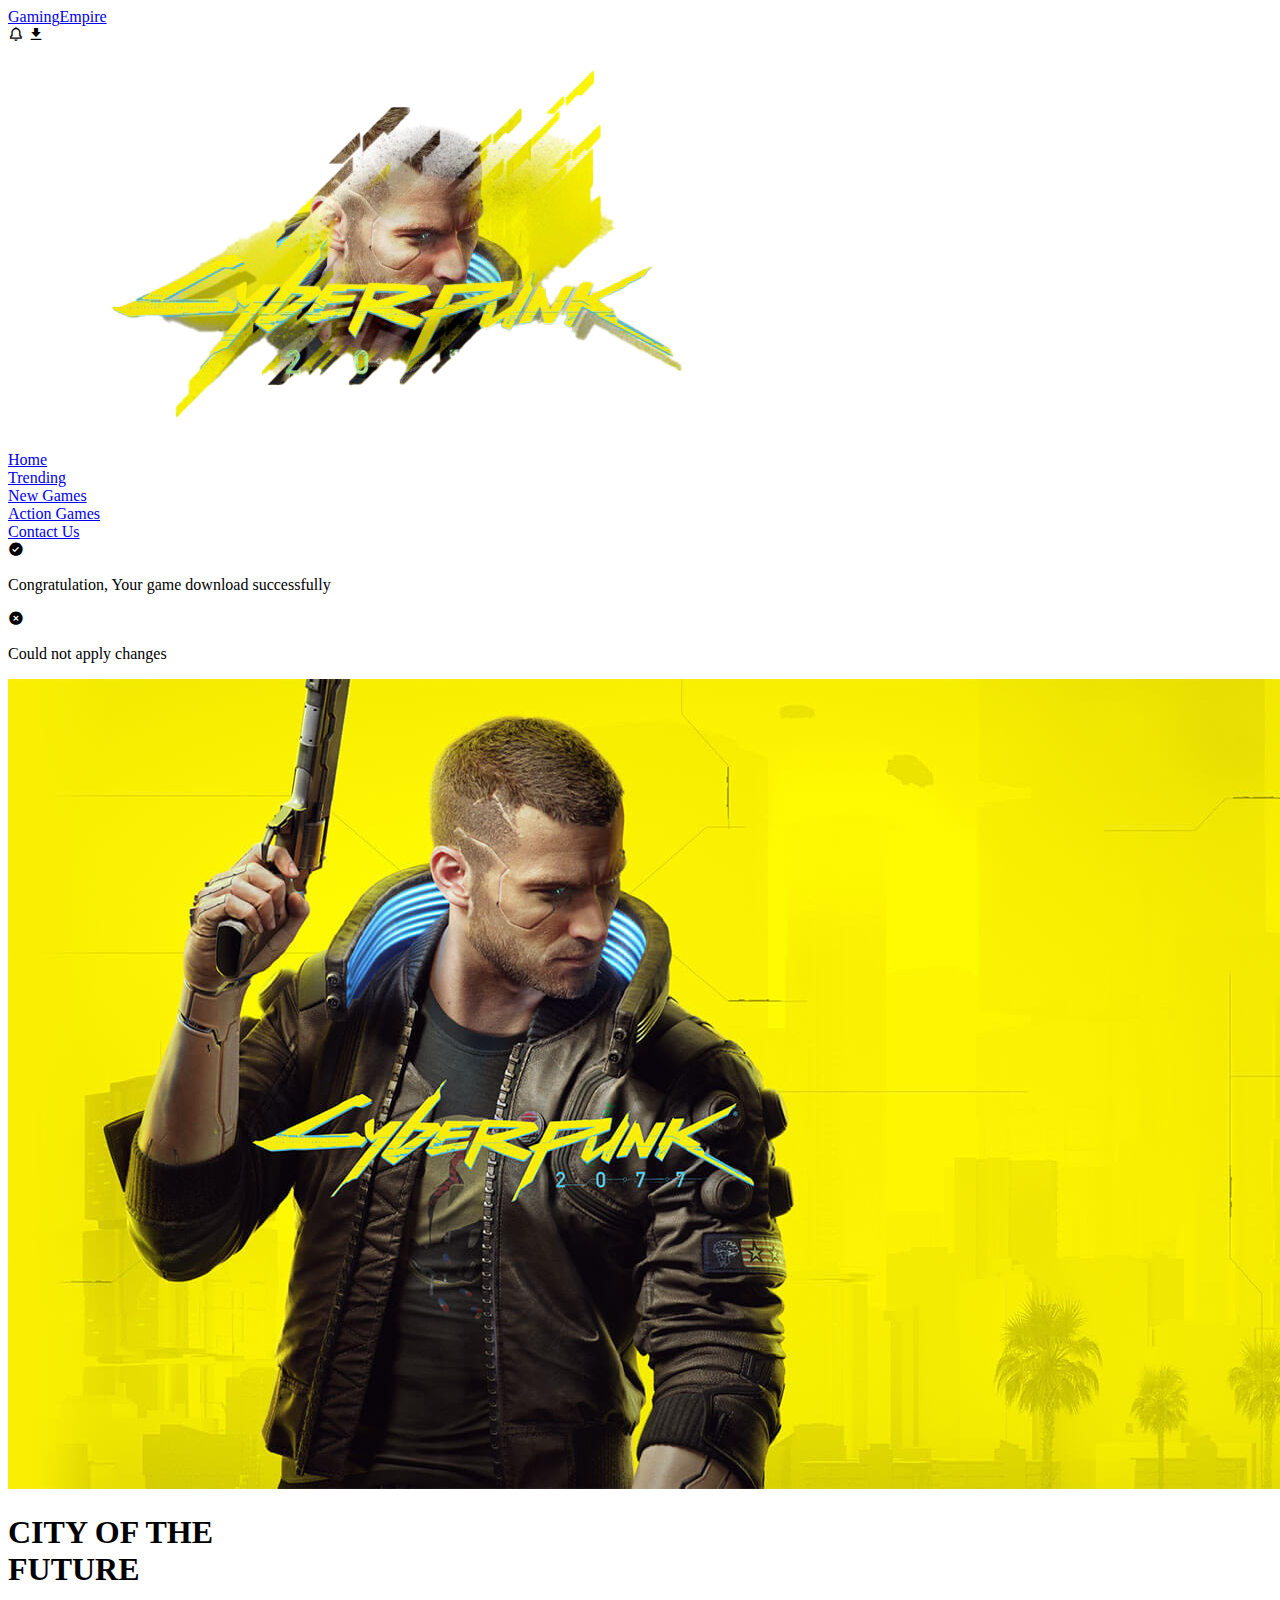
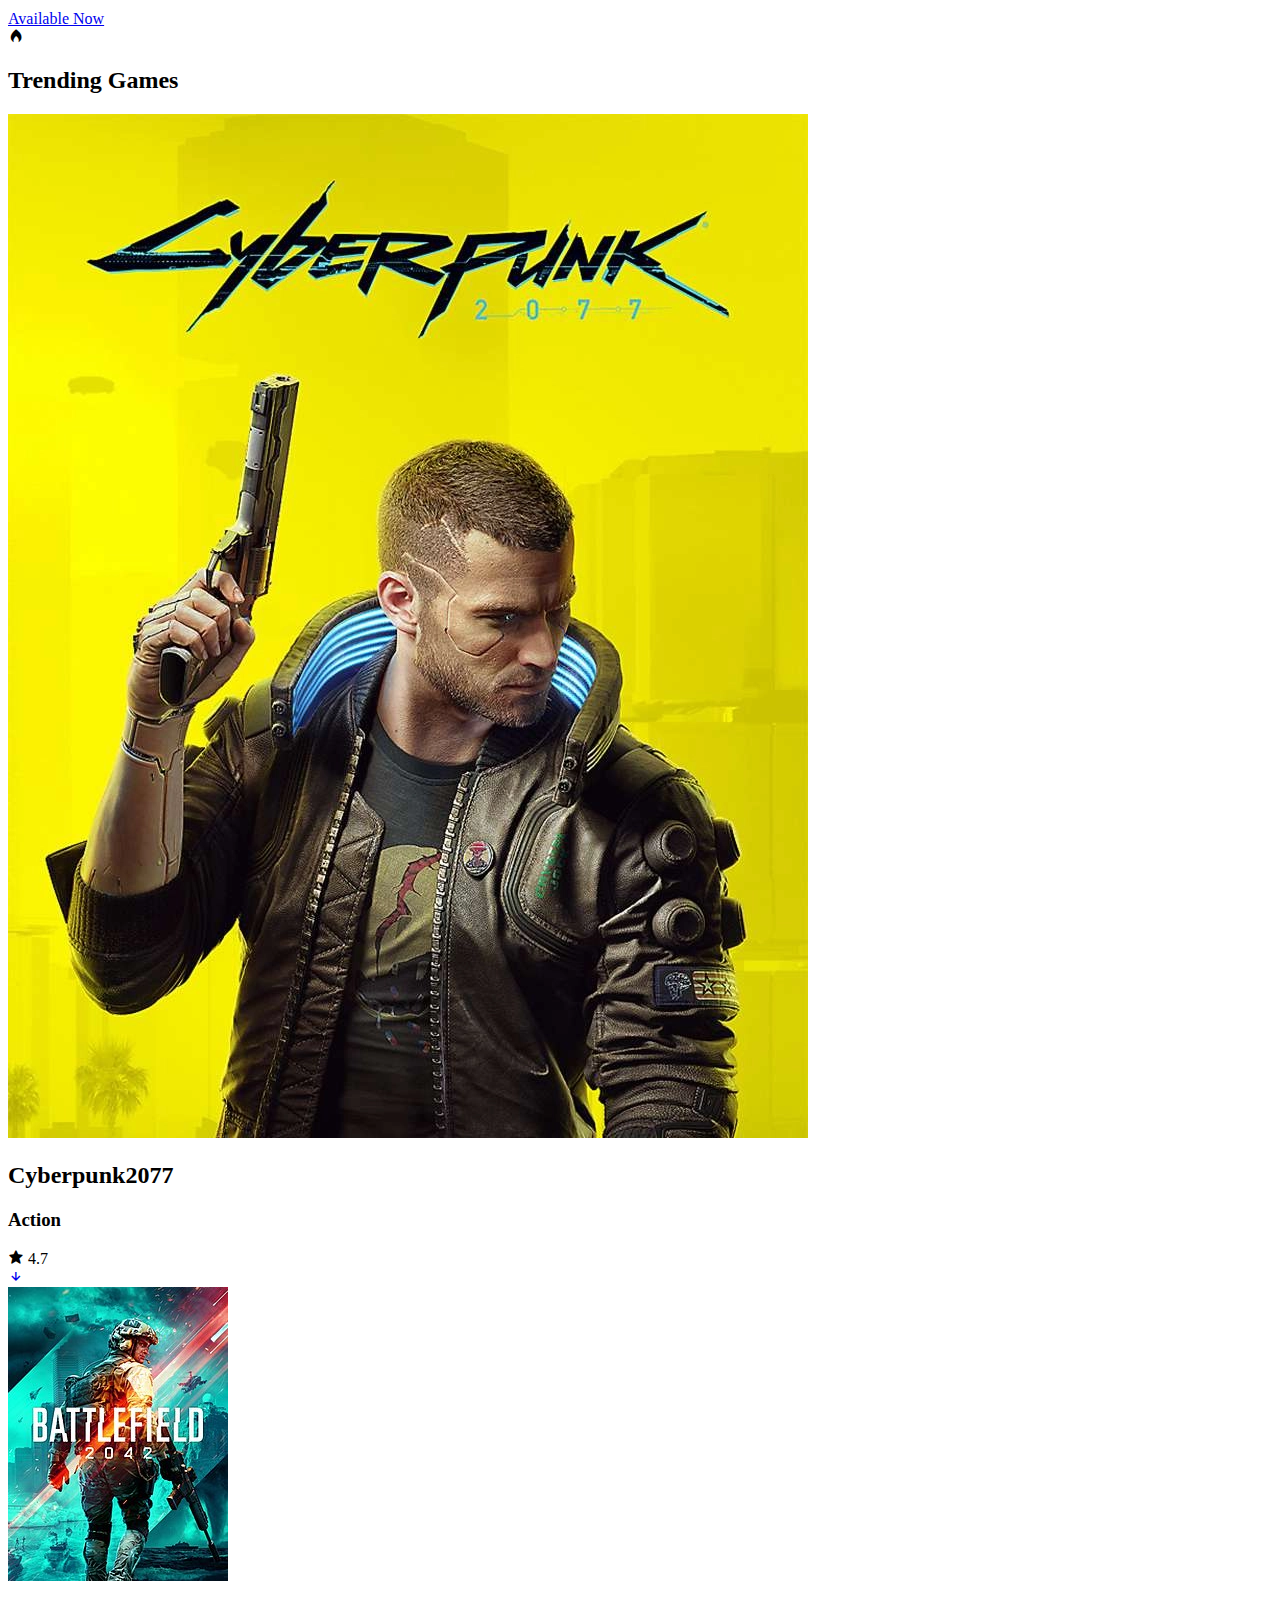
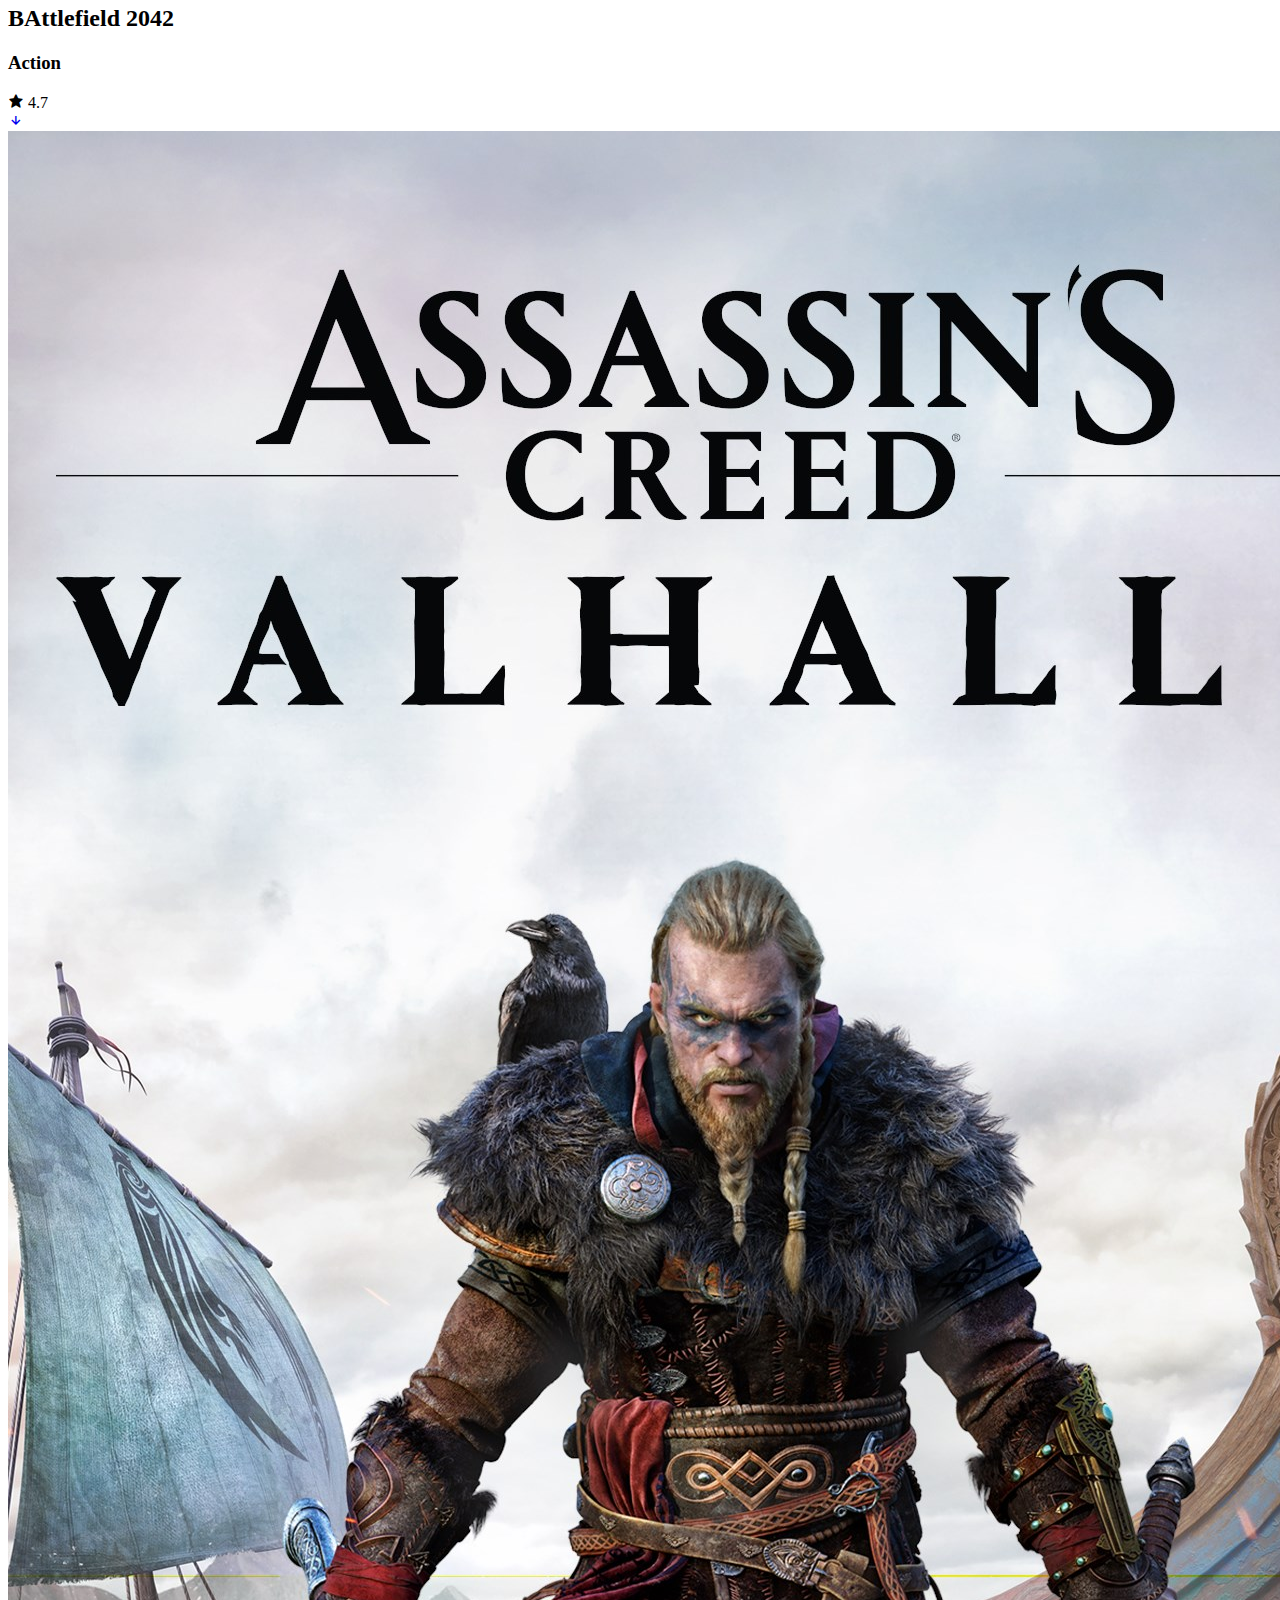
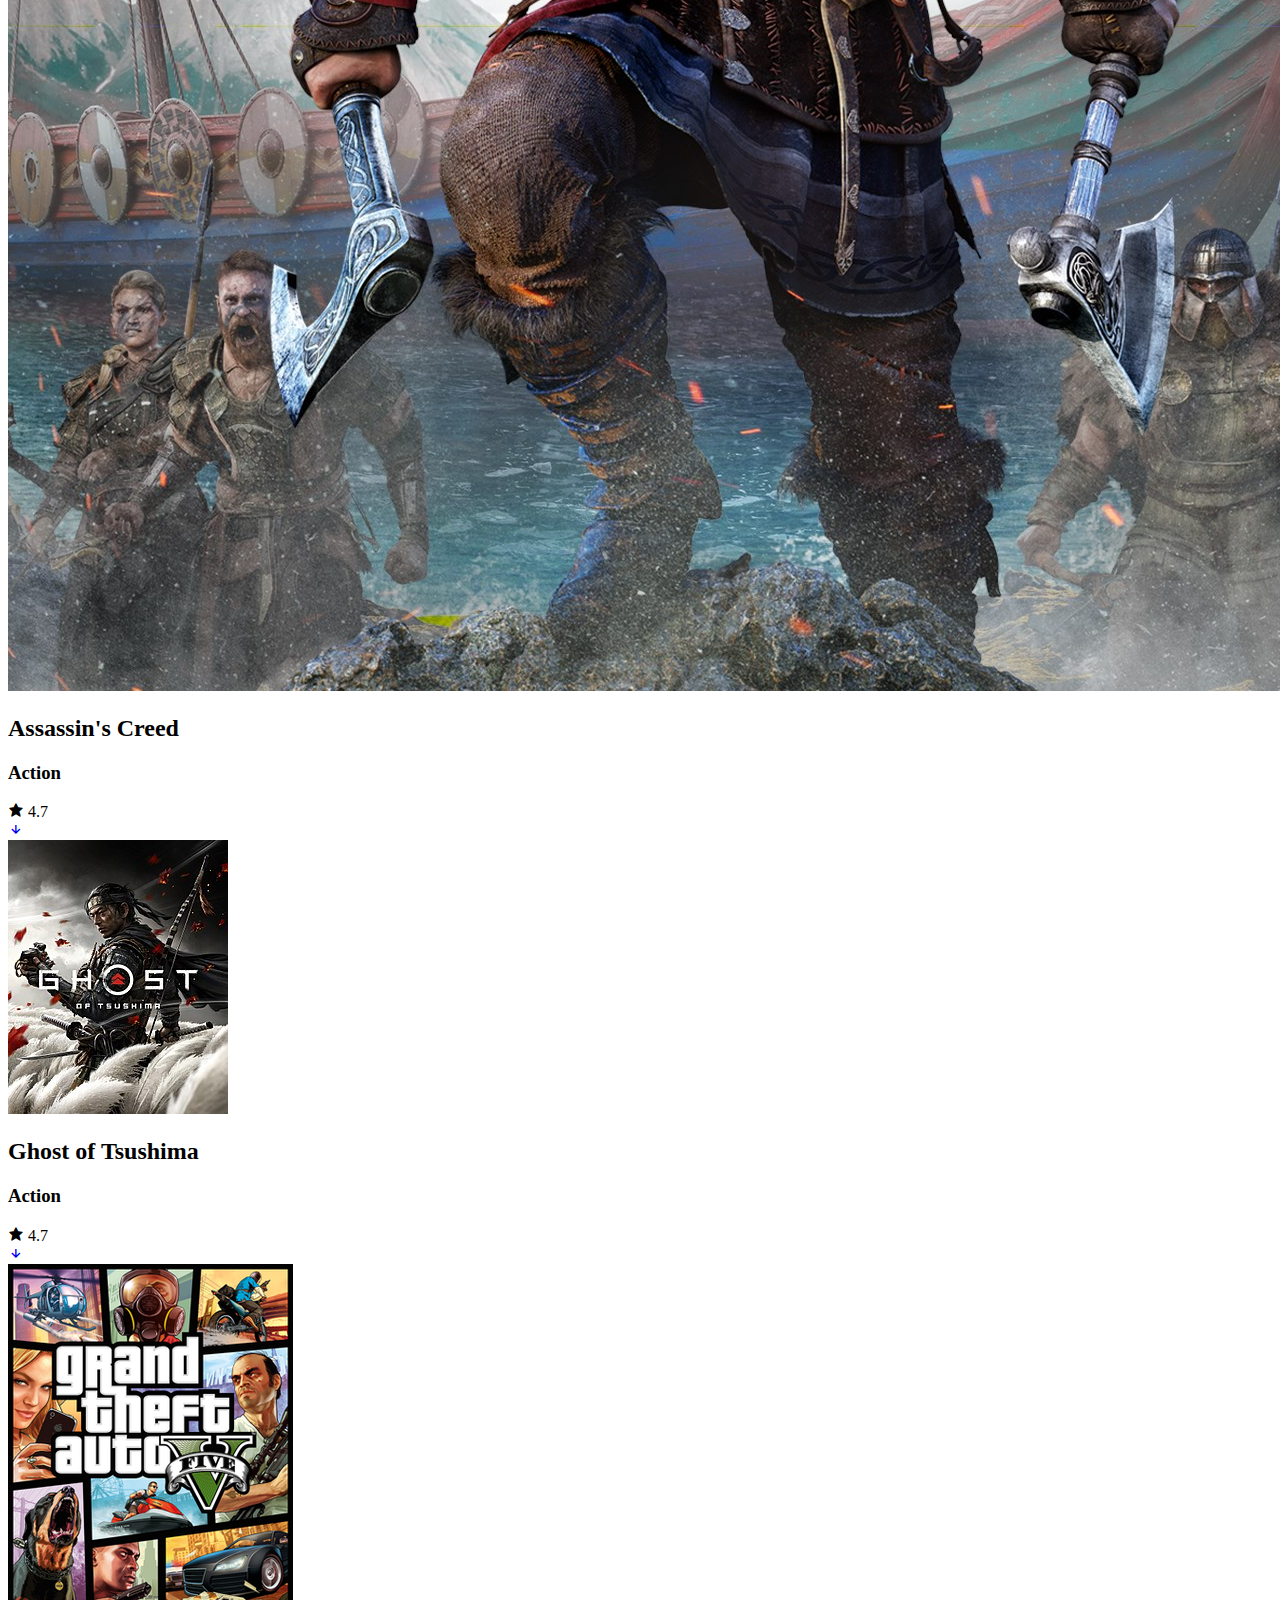
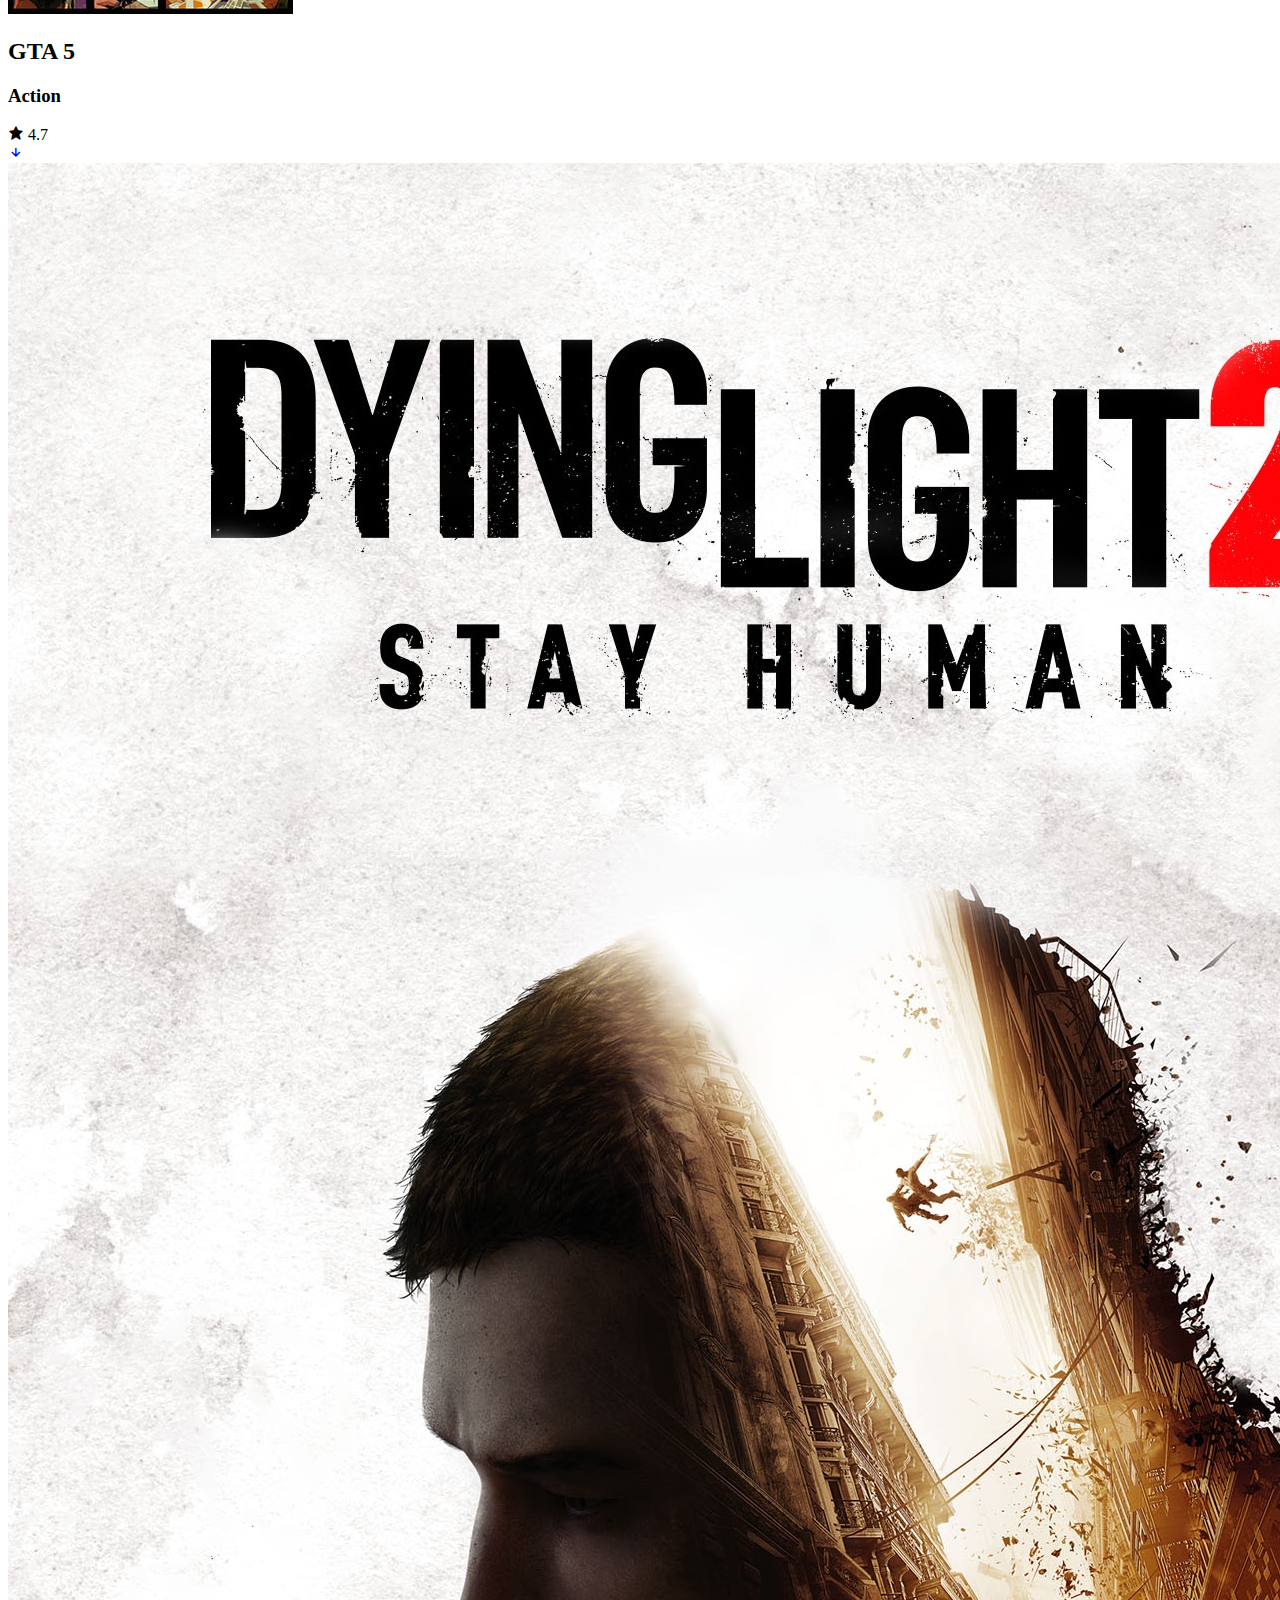
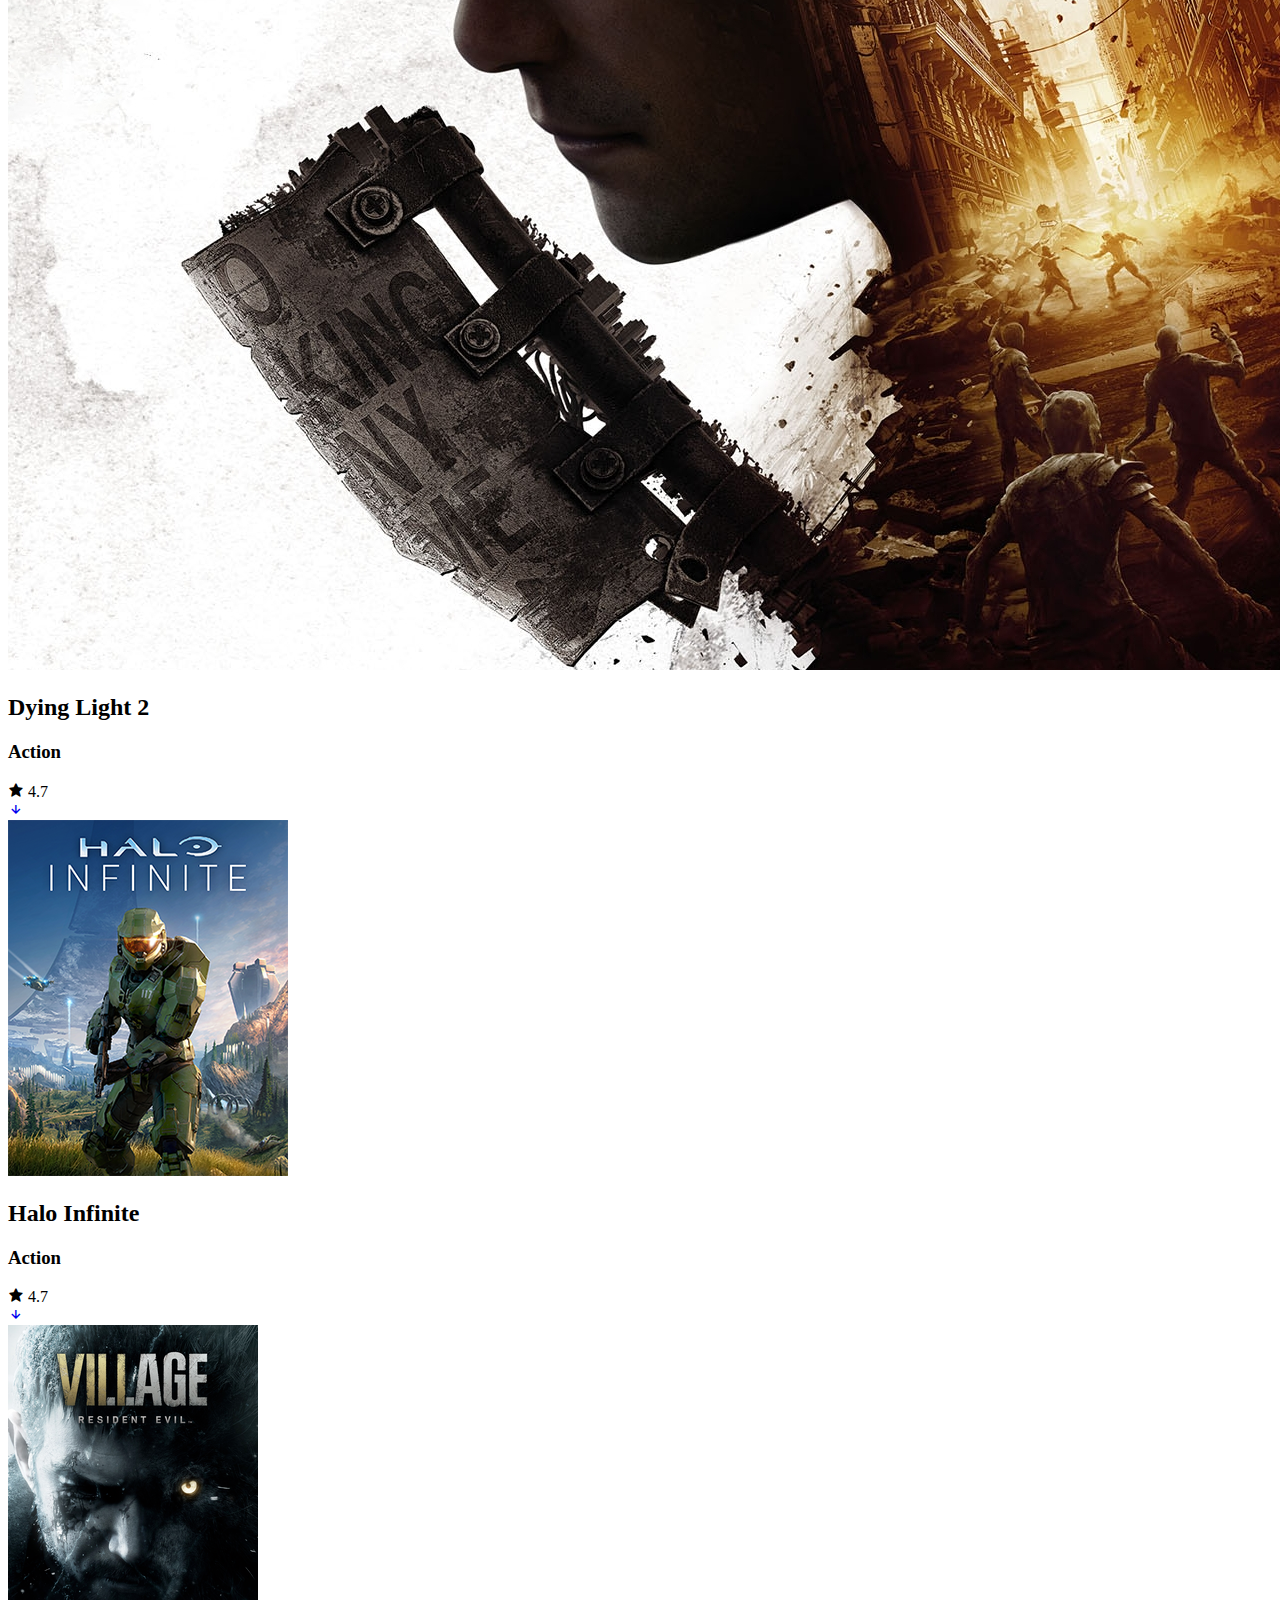
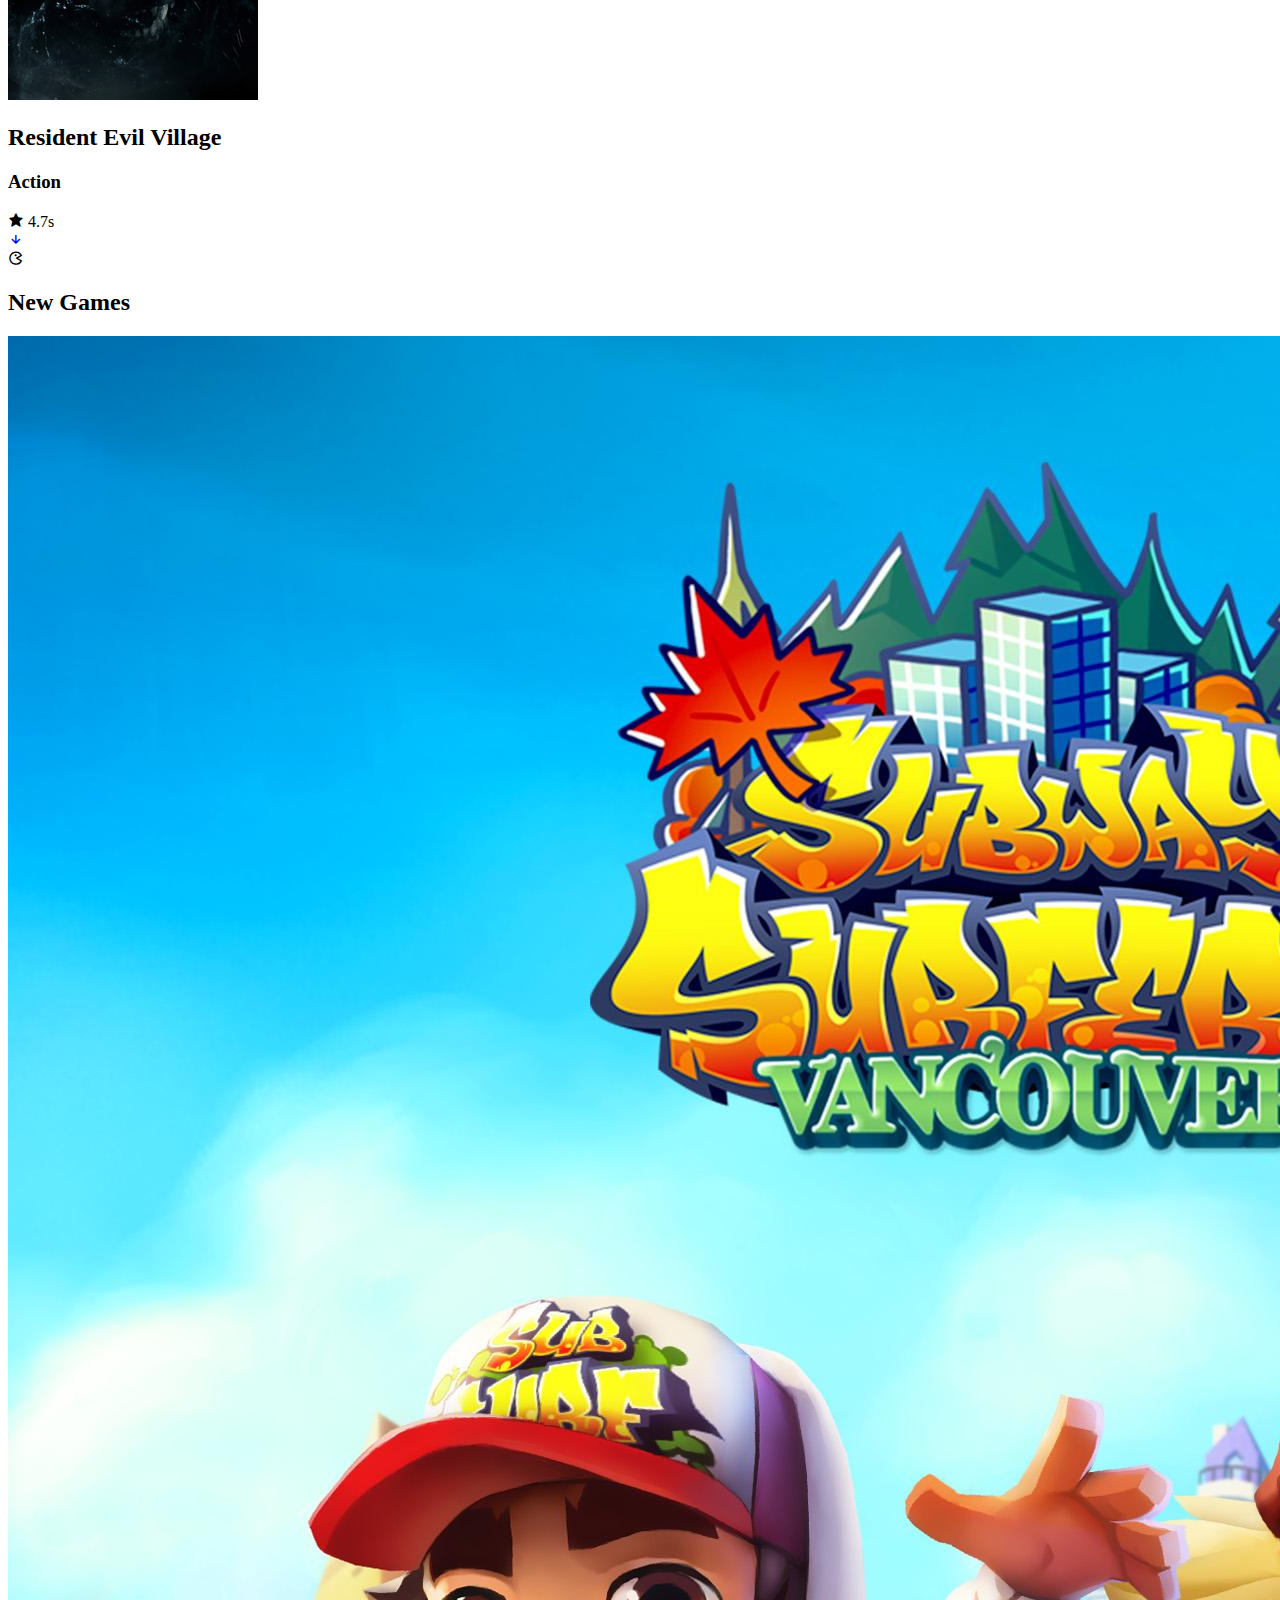
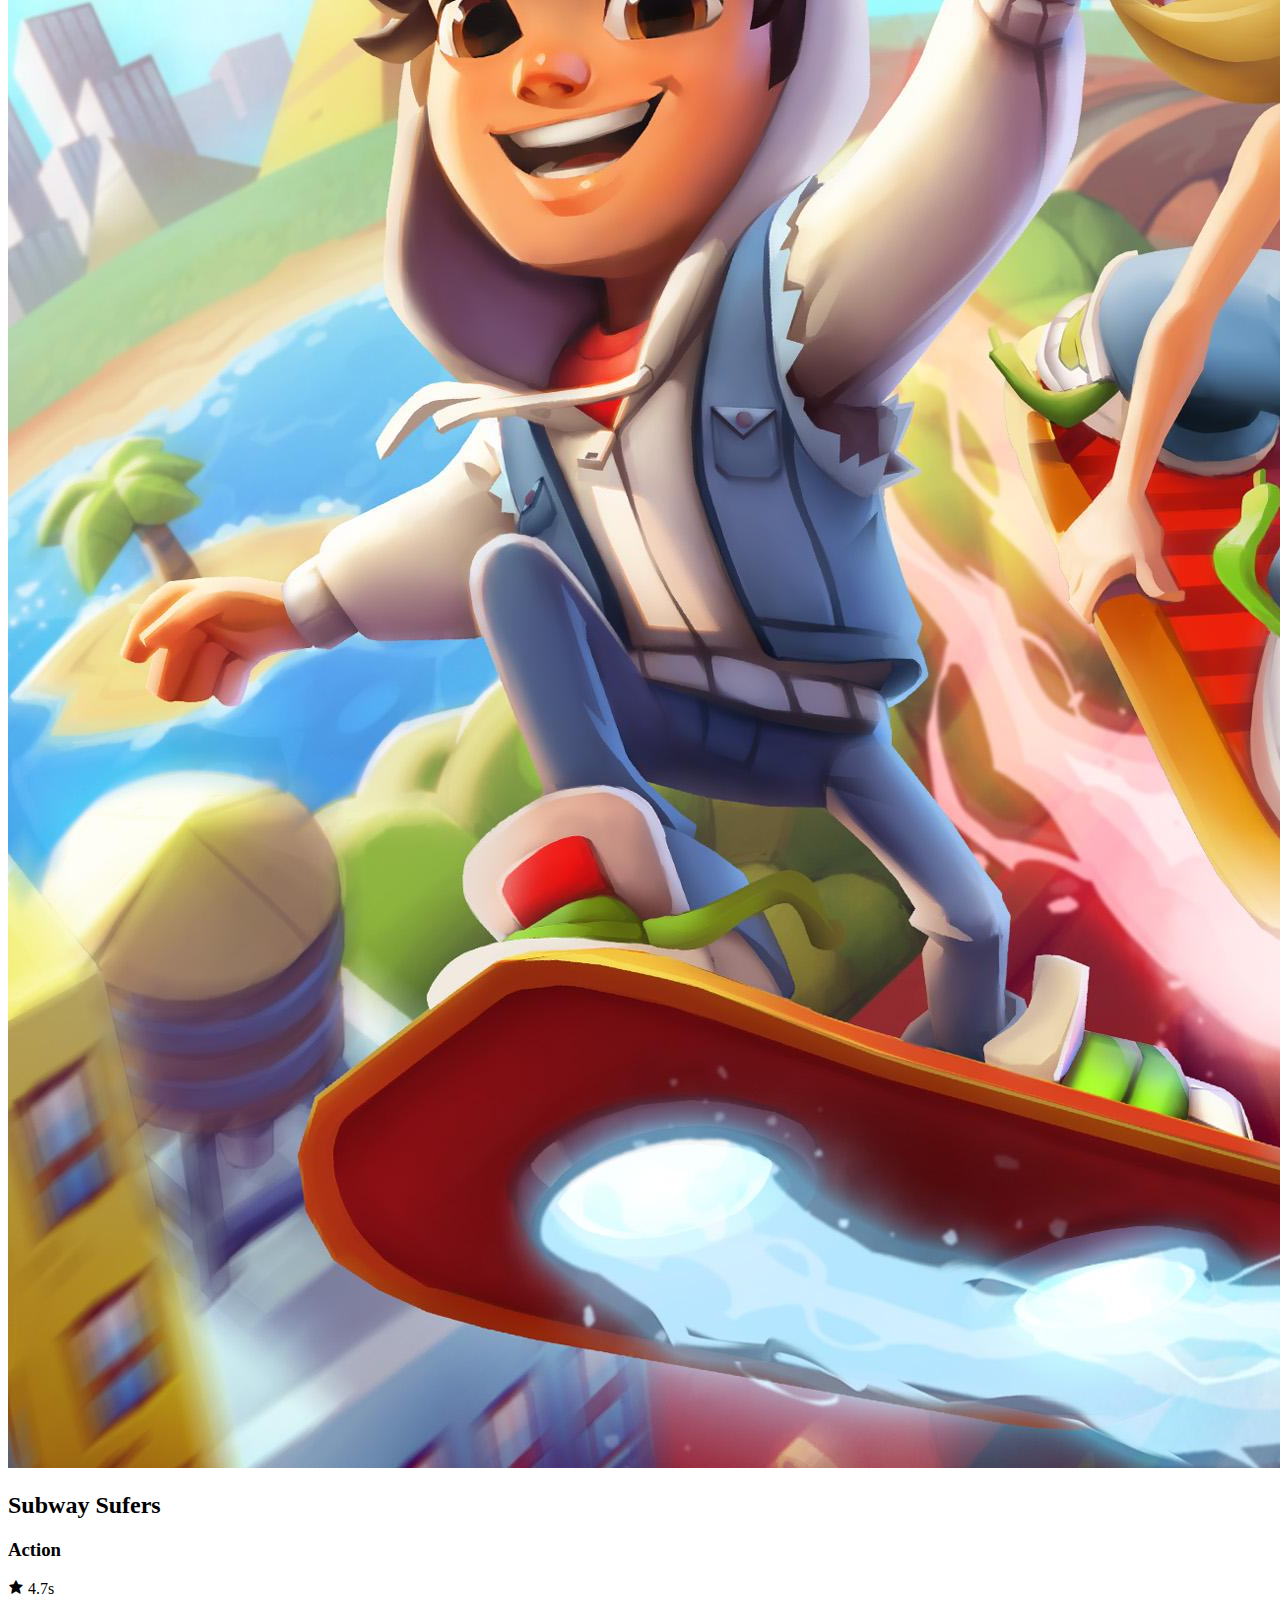
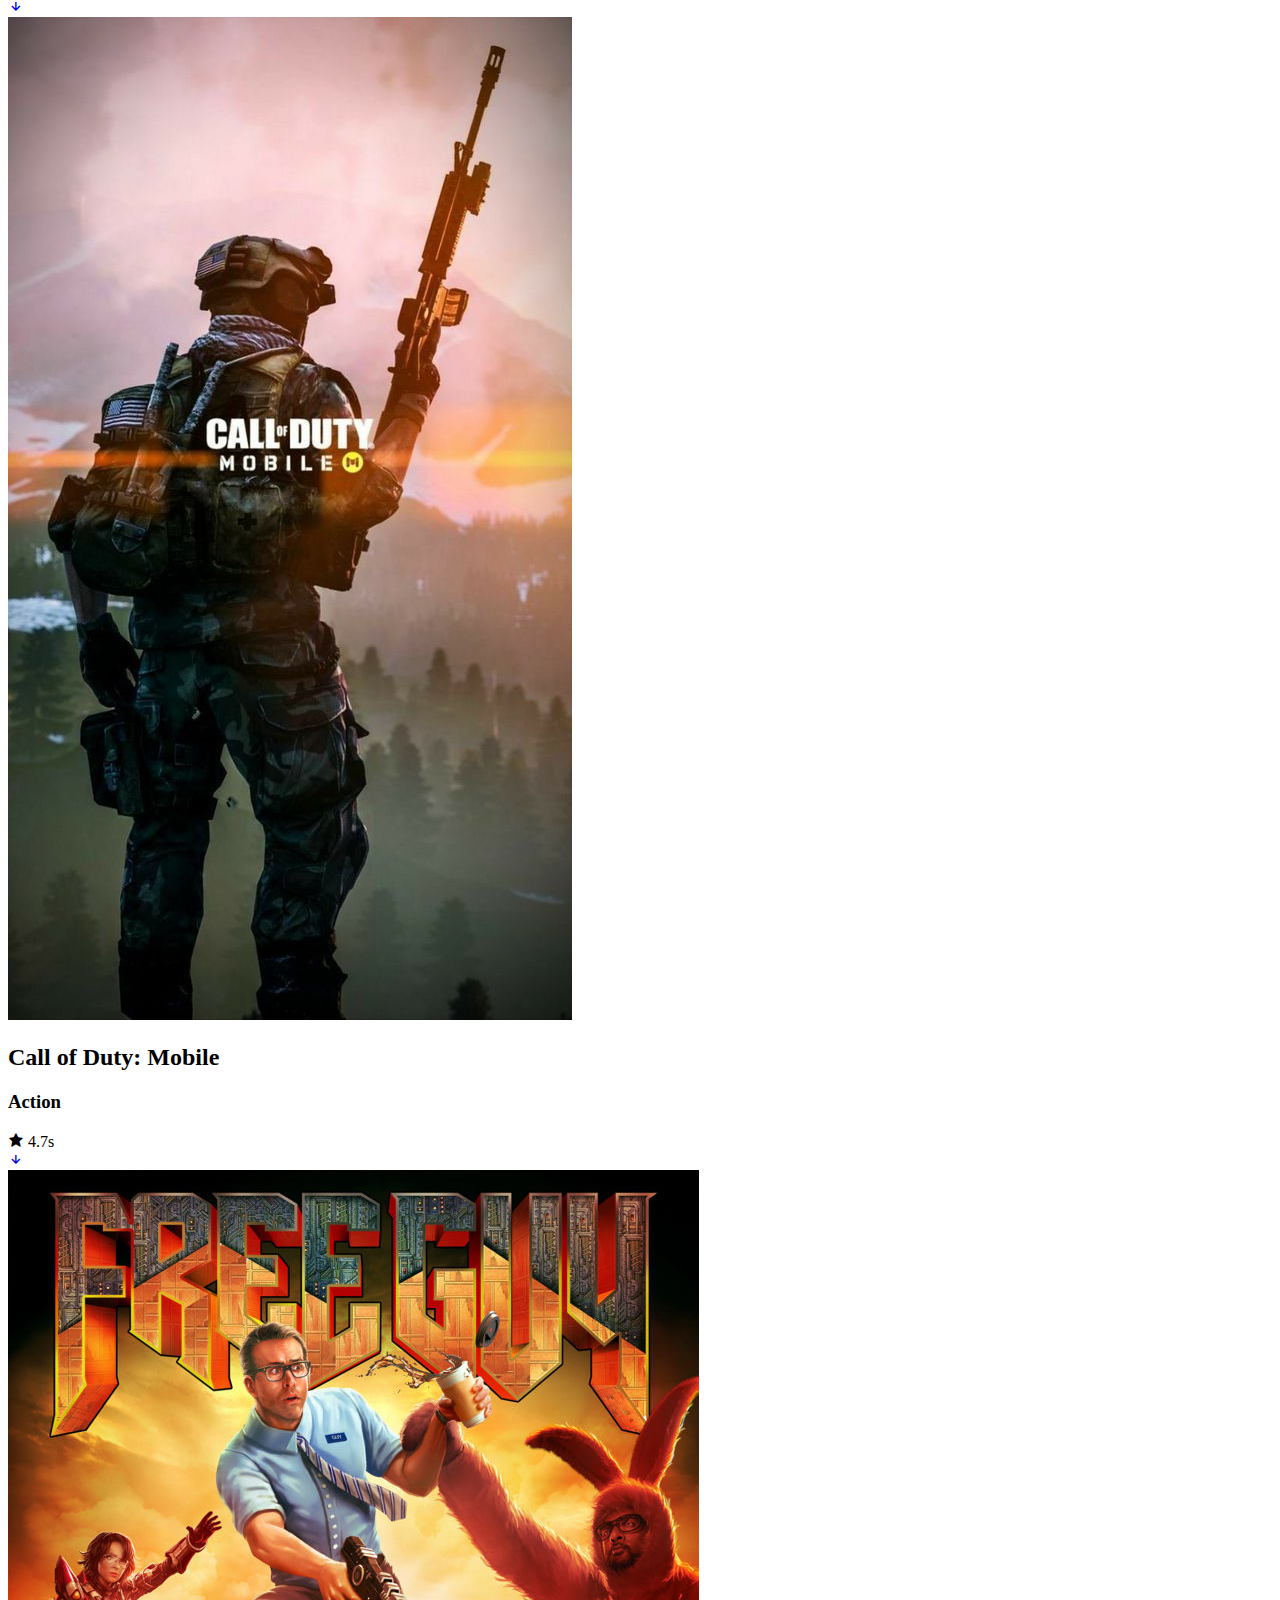
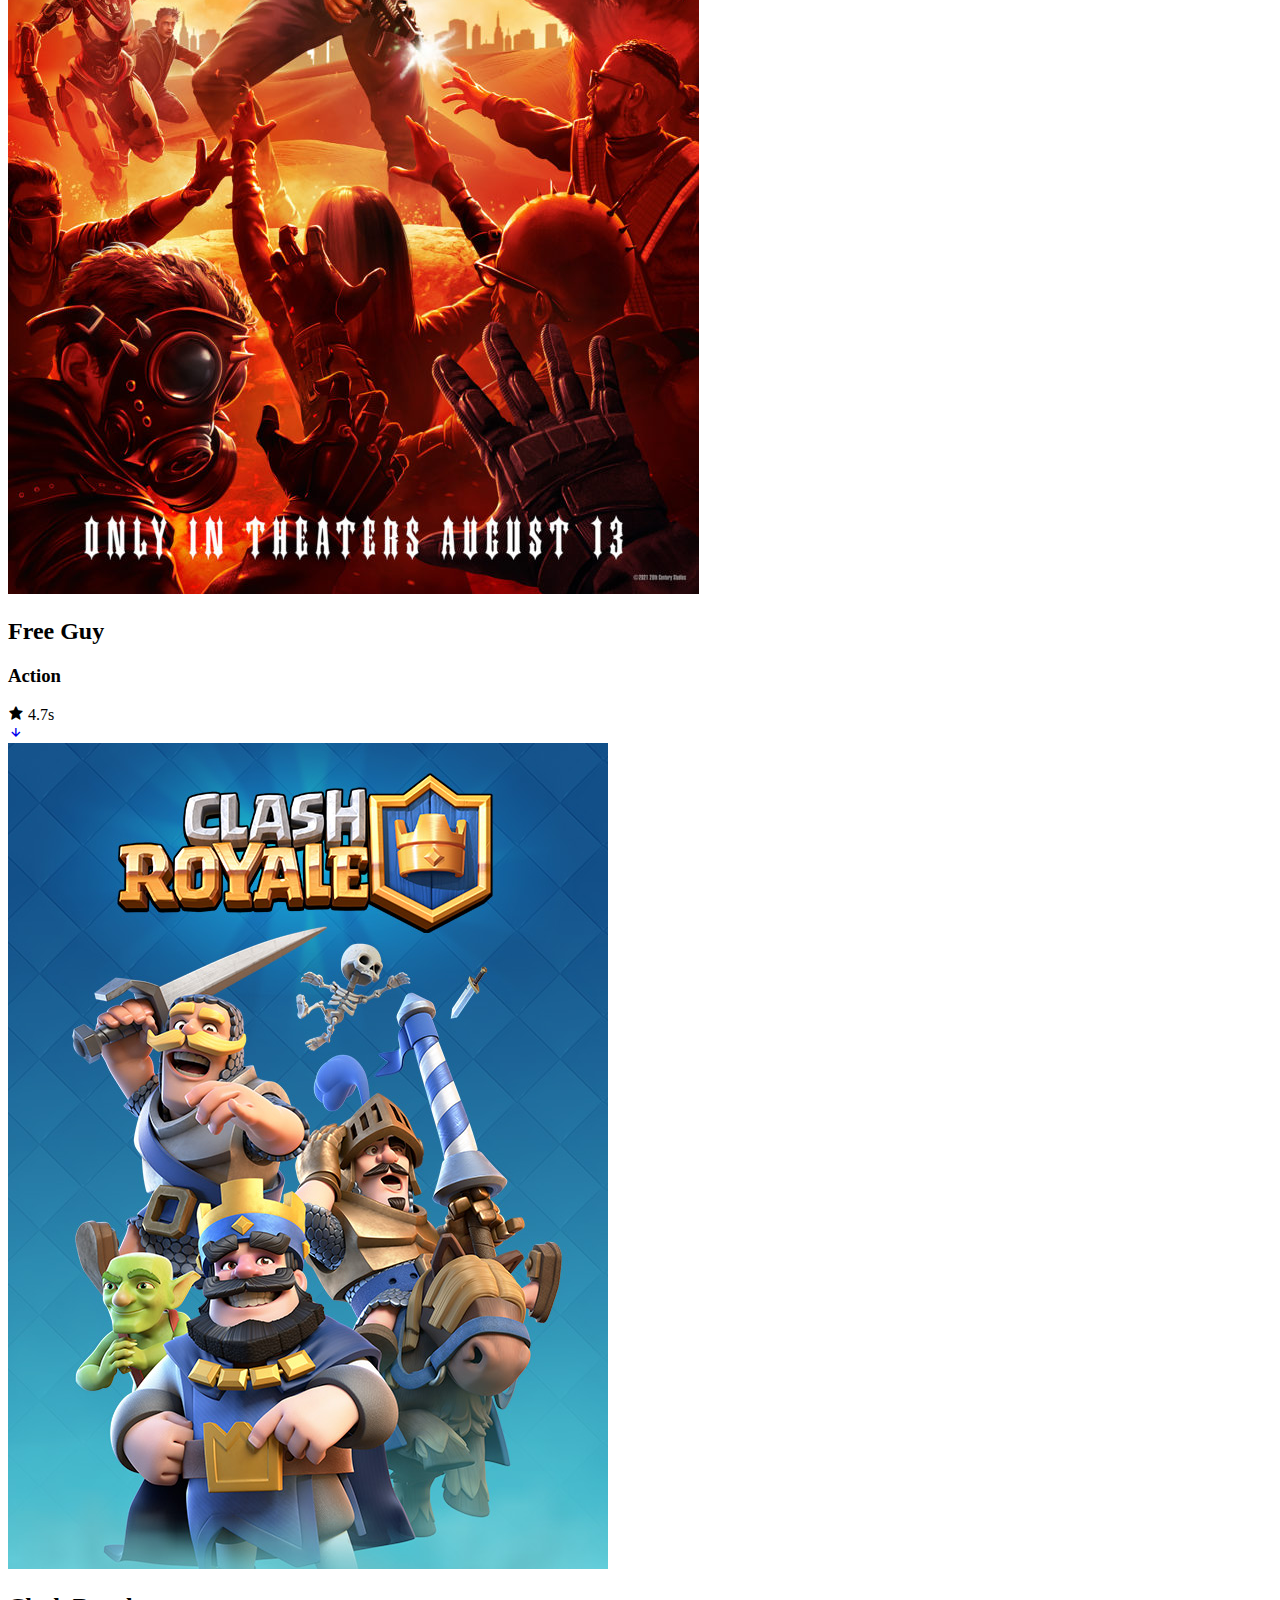
==== index.html @ 8a09bfd1 "Add files via upload" ====
<!DOCTYPE html>
<html lang="en">
<head>
    <meta charset="UTF-8">
    <meta http-equiv="X-UA-Compatible" content="IE=edge">
    <meta name="viewport" content="width=device-width, initial-scale=1.0">
    <title>Responsive Games Website</title>
    <!-- Fav Icon -->
    <link rel="shortcut icon" href="img/Gaming Logo.png" type="image/x-icon">

    <!-- Link To CSS -->
    <link rel="stylesheet" href="style.css">

    <!-- Box Icons -->
    <link rel="stylesheet" href="https://unpkg.com/boxicons@latest/css/boxicons.min.css">

    <!-- Swiper CSS File Link -->
    <link rel="stylesheet" href="swiper-bundle.min.css">
</head>
<body>
    <!-- Custom Scroll Bar -->
    <div class="progress">
        <div class="progress-bar" id="scroll-bar"></div>
    </div>

    <!-- Header -->
    <header>
        <!-- Nav -->
        <div class="nav container">
            <!-- Logo -->
            <a href="index.html" class="logo">Gaming<span>Empire</span></a>
            <!-- Nav Icons -->
            <div class="nav-icons">
                <i class='bx bx-bell bx-tada' id="bell-icon"></i>
                <i class="bx bxs-download" ></i>
                <div class="menu-icon">
                    <div class="line1"></div>
                    <div class="line2"></div>
                    <div class="line3"></div>
                </div>
            </div>
            <!-- Menu -->
            <div class="menu">
                <img src="img/menu.png" alt="">
                <div class="navbar">
                    <li><a href="index.html">Home</a></li>
                    <li><a href="#trending">Trending</a></li>
                    <li><a href="#new">New Games</a></li>
                    <li><a href="action">Action Games</a></li>
                    <li><a href="#contact">Contact Us</a></li>
                </div>
            </div>
            <!-- Notification -->
            <div class="notification">
                <div class="notification-box">
                    <i class='bx bxs-check-circle' ></i>
                    <p>Congratulation, Your game download successfully</p>
                </div>
                <div class="notification-box">
                    <i class='bx bxs-x-circle' ></i>
                    <p>Could not apply changes</p>
                </div>
            </div>
        </div>
    </header>
    <!-- Home Section Start -->
    <section class="home container" id="home">
        <img src="img/home.png" alt="">
        <div class="home-text">
            <h1>CITY OF THE <br> FUTURE</h1>
            <a href="#" class="btn">Available Now</a>
        </div>
    </section>
    <!-- Home Section End -->

    
    <!-- Trending Section Start -->
    <section class="trending container " id="trending">
        <div class="heading">
            <i class='bx bxs-flame'></i>
            <h2>Trending Games</h2>
        </div>
        <!-- Content -->
        <div class="trending-content swiper">
            <div class="swiper-wrapper">
                <!-- Slide 1 -->
                <div class="swiper-slide">
                    <div class="box">
                        <img src="img/trending1.webp" alt="">
                        <div class="box-text">
                            <h2>Cyberpunk2077</h2>
                            <h3>Action</h3>
                            <div class="rating-download">
                                <div class="rating">
                                    <i class='bx bxs-star'></i>
                                    <span>4.7</span>
                                </div>
                                <a href="#" class="box-btn"><i class='bx bx-down-arrow-alt'></i></a>
                            </div>
                        </div>
                    </div>
                </div>
                <!-- Slide 1 -->
                <div class="swiper-slide">
                    <div class="box">
                        <img src="img/trending2.jpg" alt="">
                        <div class="box-text">
                            <h2>BAttlefield 2042</h2>
                            <h3>Action</h3>
                            <div class="rating-download">
                                <div class="rating">
                                    <i class='bx bxs-star'></i>
                                    <span>4.7</span>
                                </div>
                                <a href="#" class="box-btn"><i class='bx bx-down-arrow-alt'></i></a>
                            </div>
                        </div>
                    </div>
                </div>
                <!-- Slide 2 -->
                <div class="swiper-slide">
                    <div class="box">
                        <img src="img/trending3.jpg" alt="">
                        <div class="box-text">
                            <h2>Assassin's Creed</h2>
                            <h3>Action</h3>
                            <div class="rating-download">
                                <div class="rating">
                                    <i class='bx bxs-star'></i>
                                    <span>4.7</span>
                                </div>
                                <a href="#" class="box-btn"><i class='bx bx-down-arrow-alt'></i></a>
                            </div>
                        </div>
                    </div>
                </div>
                <!-- Slide 3 -->
                <div class="swiper-slide">
                    <div class="box">
                        <img src="img/trending4.jpg" alt="">
                        <div class="box-text">
                            <h2>Ghost of Tsushima</h2>
                            <h3>Action</h3>
                            <div class="rating-download">
                                <div class="rating">
                                    <i class='bx bxs-star'></i>
                                    <span>4.7</span>
                                </div>
                                <a href="#" class="box-btn"><i class='bx bx-down-arrow-alt'></i></a>
                            </div>
                        </div>
                    </div>
                </div>
                <!-- Slide 4 -->
                <div class="swiper-slide">
                    <div class="box">
                        <img src="img/trending5.png" alt="">
                        <div class="box-text">
                            <h2>GTA 5</h2>
                            <h3>Action</h3>
                            <div class="rating-download">
                                <div class="rating">
                                    <i class='bx bxs-star'></i>
                                    <span>4.7</span>
                                </div>
                                <a href="#" class="box-btn"><i class='bx bx-down-arrow-alt'></i></a>
                            </div>
                        </div>
                    </div>
                </div>
                <!-- Slide 5 -->
                <div class="swiper-slide">
                    <div class="box">
                        <img src="img/trending6.jpg" alt="">
                        <div class="box-text">
                            <h2>Dying Light 2</h2>
                            <h3>Action</h3>
                            <div class="rating-download">
                                <div class="rating">
                                    <i class='bx bxs-star'></i>
                                    <span>4.7</span>
                                </div>
                                <a href="#" class="box-btn"><i class='bx bx-down-arrow-alt'></i></a>
                            </div>
                        </div>
                    </div>
                </div>
                <!-- Slide 5 -->
                <div class="swiper-slide">
                    <div class="box">
                        <img src="img/trending7.png" alt="">
                        <div class="box-text">
                            <h2>Halo Infinite</h2>
                            <h3>Action</h3>
                            <div class="rating-download">
                                <div class="rating">
                                    <i class='bx bxs-star'></i>
                                    <span>4.7</span>
                                </div>
                                <a href="#" class="box-btn"><i class='bx bx-down-arrow-alt'></i></a>
                            </div>
                        </div>
                    </div>
                </div>
                <!-- Slide 5 -->
                <div class="swiper-slide">
                    <div class="box">
                        <img src="img/trending8.png" alt="">
                        <div class="box-text">
                            <h2>Resident Evil Village</h2>
                            <h3>Action</h3>
                            <div class="rating-download">
                                <div class="rating">
                                    <i class='bx bxs-star'></i>
                                    <span>4.7</span>s
                                </div>
                                <a href="#" class="box-btn"><i class='bx bx-down-arrow-alt'></i></a>
                            </div>
                        </div>
                    </div>
                </div>

            </div>     

        </div>
    </section>
<!-- Trending Section End -->
    
    <!-- New Section Start -->

    <section class="new container" id="new">
        <div class="heading">
            <i class='bx bx-game' ></i>
            <h2>New Games</h2>
        </div>
        <!-- Content -->
        <div class="new-content">
            <!-- Box 1 -->
            <div class="box">
                <img src="img/new1.jpg" alt="">
                <div class="box-text">
                    <h2>Subway Sufers</h2>
                    <h3>Action</h3>
                    <div class="rating-download">
                        <div class="rating">
                            <i class='bx bxs-star'></i>                                
                            <span>4.7</span>s
                        </div>
                        <a href="download.html" class="box-btn"><i class='bx bx-down-arrow-alt'></i></a>
                    </div>
                </div>
            </div>
            <!-- Box 2 -->
            <div class="box">
                <img src="img/new2.jpg" alt="">
                <div class="box-text">
                    <h2>Call of Duty: Mobile</h2>
                    <h3>Action</h3>
                    <div class="rating-download">
                        <div class="rating">
                            <i class='bx bxs-star'></i>                                
                            <span>4.7</span>s
                        </div>
                        <a href="#" class="box-btn"><i class='bx bx-down-arrow-alt'></i></a>
                    </div>
                </div>
            </div>
            <!-- Box 3 -->
            <div class="box">
                <img src="img/new3.jpg "alt="">
                <div class="box-text">
                    <h2>Free Guy</h2>
                    <h3>Action</h3>
                    <div class="rating-download">
                        <div class="rating">
                            <i class='bx bxs-star'></i>                                
                            <span>4.7</span>s
                        </div>
                        <a href="#" class="box-btn"><i class='bx bx-down-arrow-alt'></i></a>
                    </div>
                </div>
            </div>
            <!-- Box 4 -->
            <div class="box">
                <img src="img/new4.jpg" alt="">
                <div class="box-text">
                    <h2>Clash Royal</h2>
                    <h3>Action</h3>
                    <div class="rating-download">
                        <div class="rating">
                            <i class='bx bxs-star'></i>                                
                            <span>4.7</span>s
                        </div>
                        <a href="#" class="box-btn"><i class='bx bx-down-arrow-alt'></i></a>
                    </div>
                </div>
            </div>
            <!-- Box 5 -->
            <div class="box">
                <img src="img/new5.png" alt="">
                <div class="box-text">
                    <h2>Minecraft</h2>
                    <h3>Action</h3>
                    <div class="rating-download">
                        <div class="rating">
                            <i class='bx bxs-star'></i>                                
                            <span>4.7</span>s
                        </div>
                        <a href="#" class="box-btn"><i class='bx bx-down-arrow-alt'></i></a>
                    </div>
                </div>
            </div>
            <!-- Box 6 -->
            <div class="box">
                <img src="img/new6.png" alt="">
                <div class="box-text">
                    <h2>PUBG</h2>
                    <h3>Action</h3>
                    <div class="rating-download">
                        <div class="rating">
                            <i class='bx bxs-star'></i>                                
                            <span>4.7</span>s
                        </div>
                        <a href="#" class="box-btn"><i class='bx bx-down-arrow-alt'></i></a>
                    </div>
                </div>
            </div><!-- Box 7 -->
            <div class="box">
                <img src="img/new7.png" alt="">
                <div class="box-text">
                    <h2>Fortnite</h2>
                    <h3>Action</h3>
                    <div class="rating-download">
                        <div class="rating">
                            <i class='bx bxs-star'></i>                                
                            <span>4.7</span>s
                        </div>
                        <a href="#" class="box-btn"><i class='bx bx-down-arrow-alt'></i></a>
                    </div>
                </div>
            </div>
            <!-- Box 8 -->
            <div class="box">
                <img src="img/new8.jpg" alt="">
                <div class="box-text">
                    <h2>Marvel of Champions</h2>
                    <h3>Action</h3>
                    <div class="rating-download">
                        <div class="rating">
                            <i class='bx bxs-star'></i>                                
                            <span>4.7</span>s
                        </div>
                        <a href="#" class="box-btn"><i class='bx bx-down-arrow-alt'></i></a>
                    </div>
                </div>
            </div>
        </div>
        <div class="Next-page">
            <a href="#">Next Page</a>
        </div>
    </section>
    <!-- New Section End -->
    <!-- Copyright -->
    <div class="copyright container ">
        <a href="#" class="logo">Games<span>Store</span></a>
        <p>&#169; CarpoolVenom All Right Reserved </p>
    </div>

<!-- Link Swiper File -->
<script src="swiper-bundle.min.js"></script>
    <script src="script.js"></script>

</body>
</html>
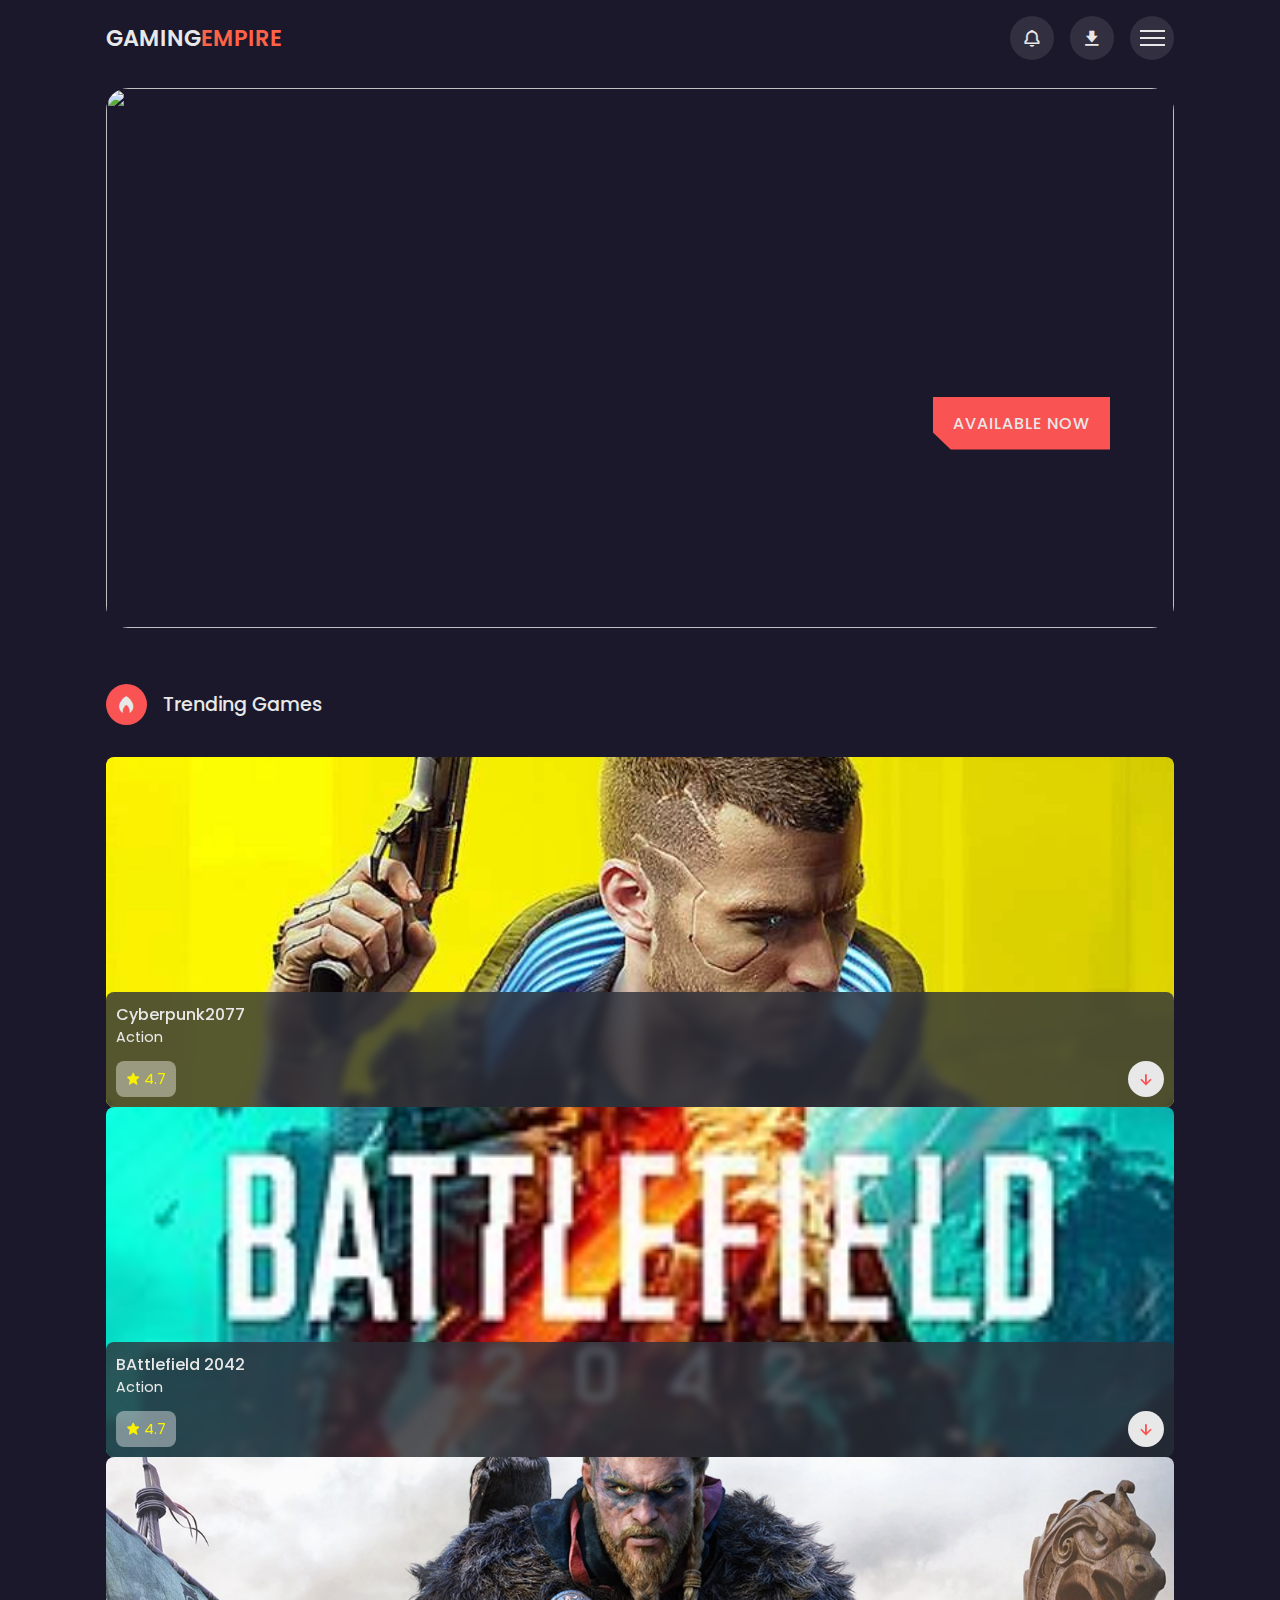
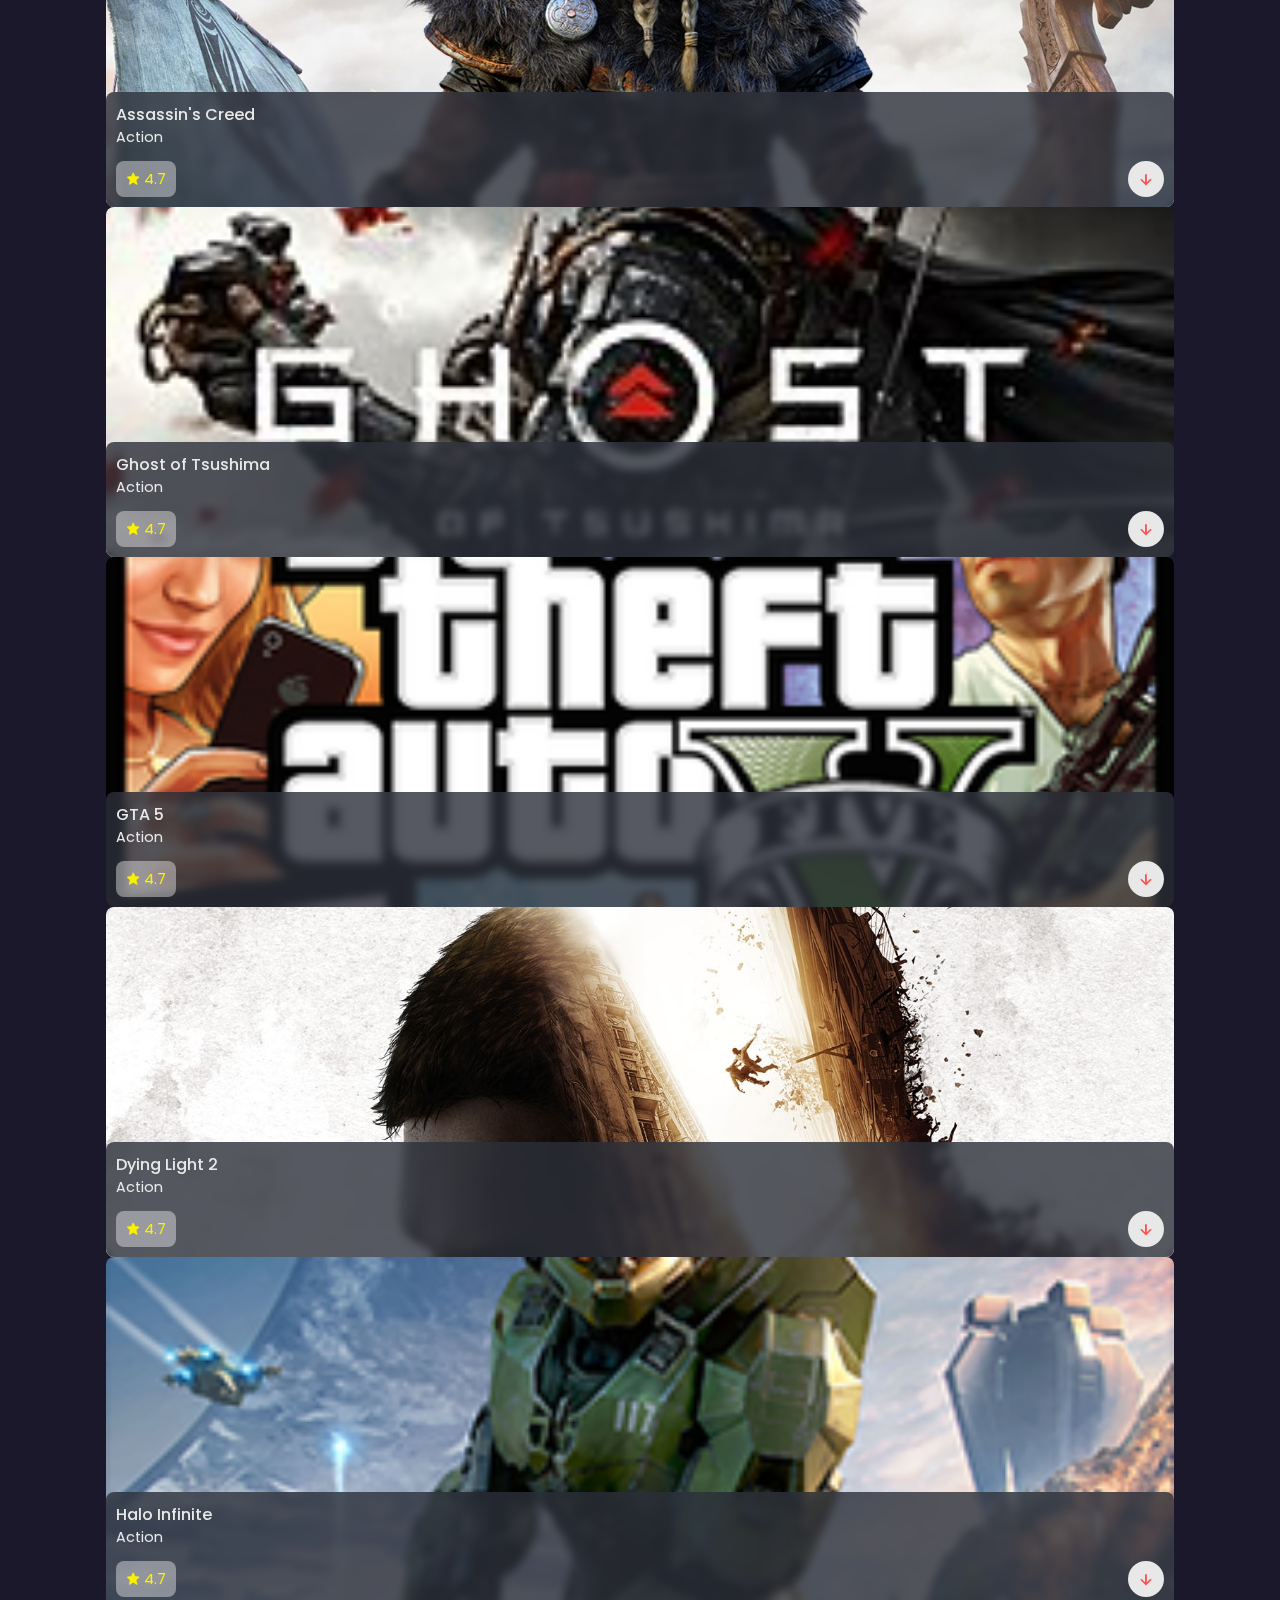
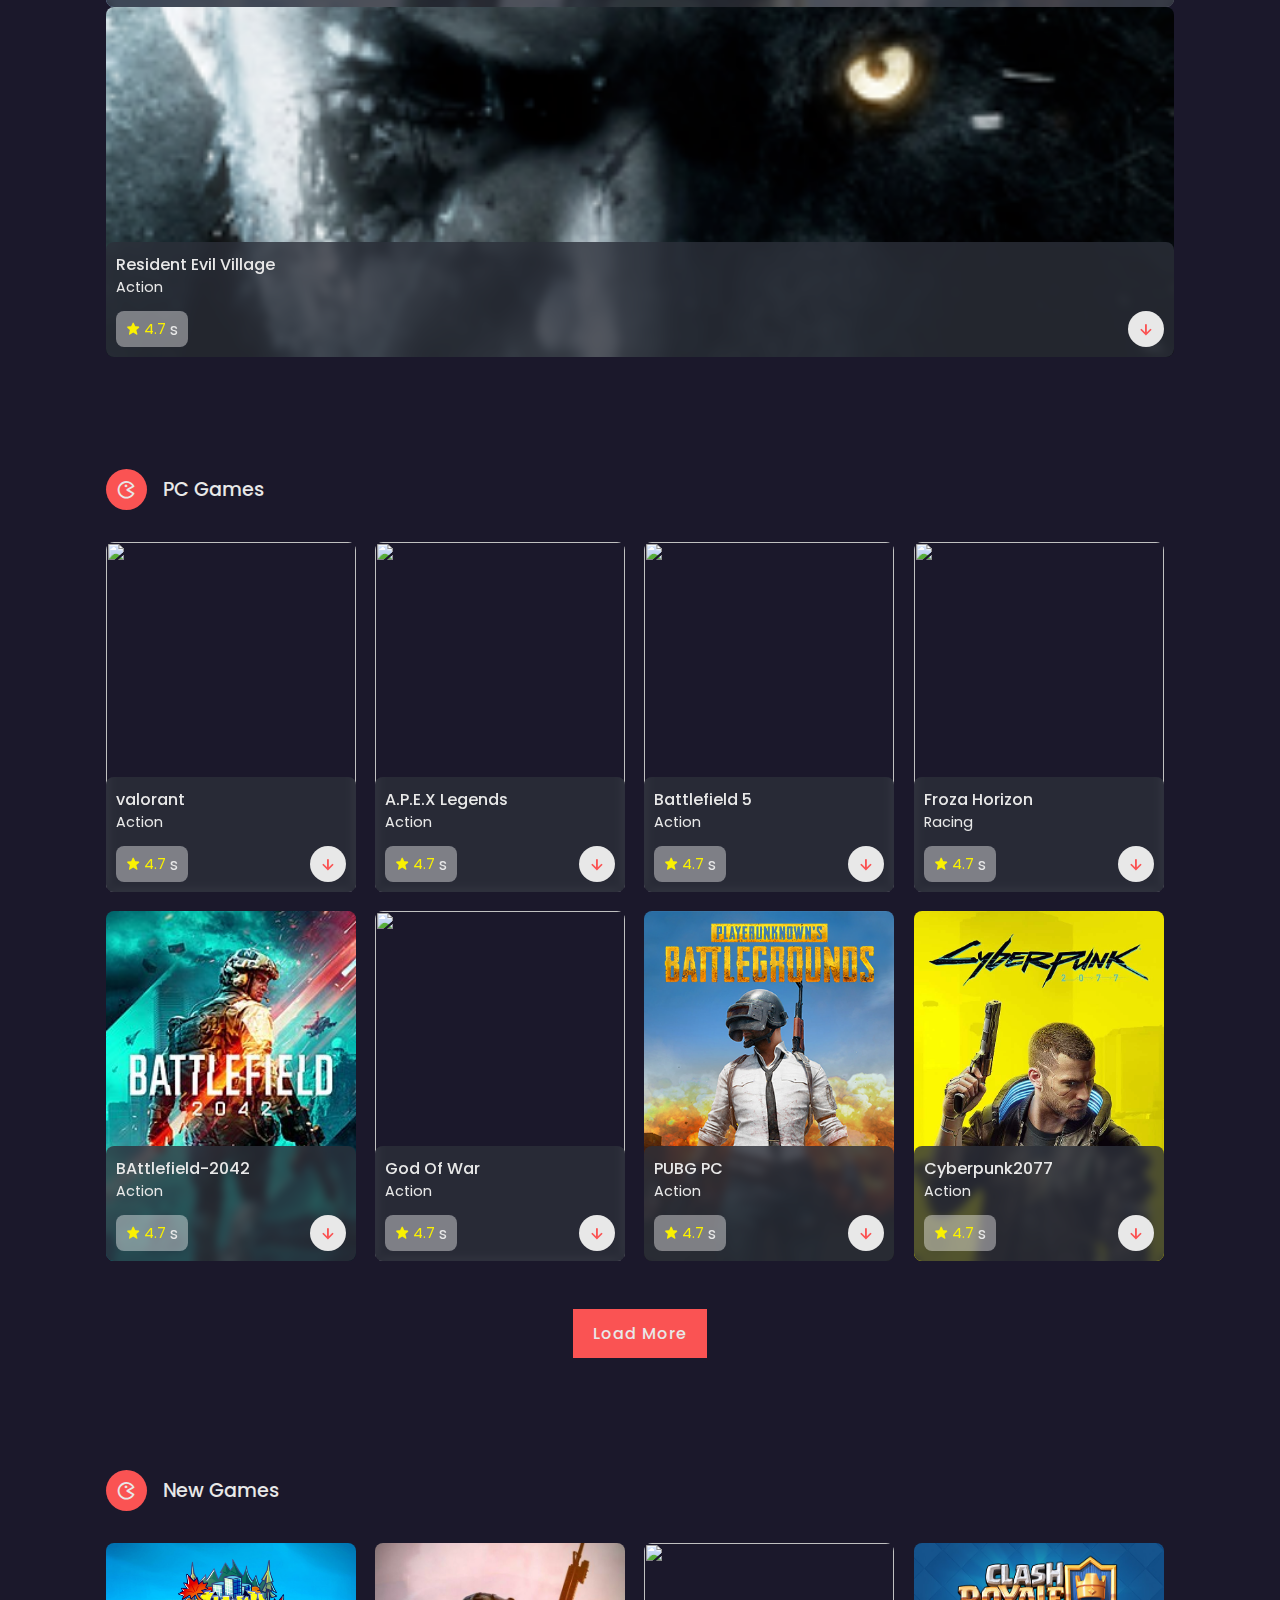
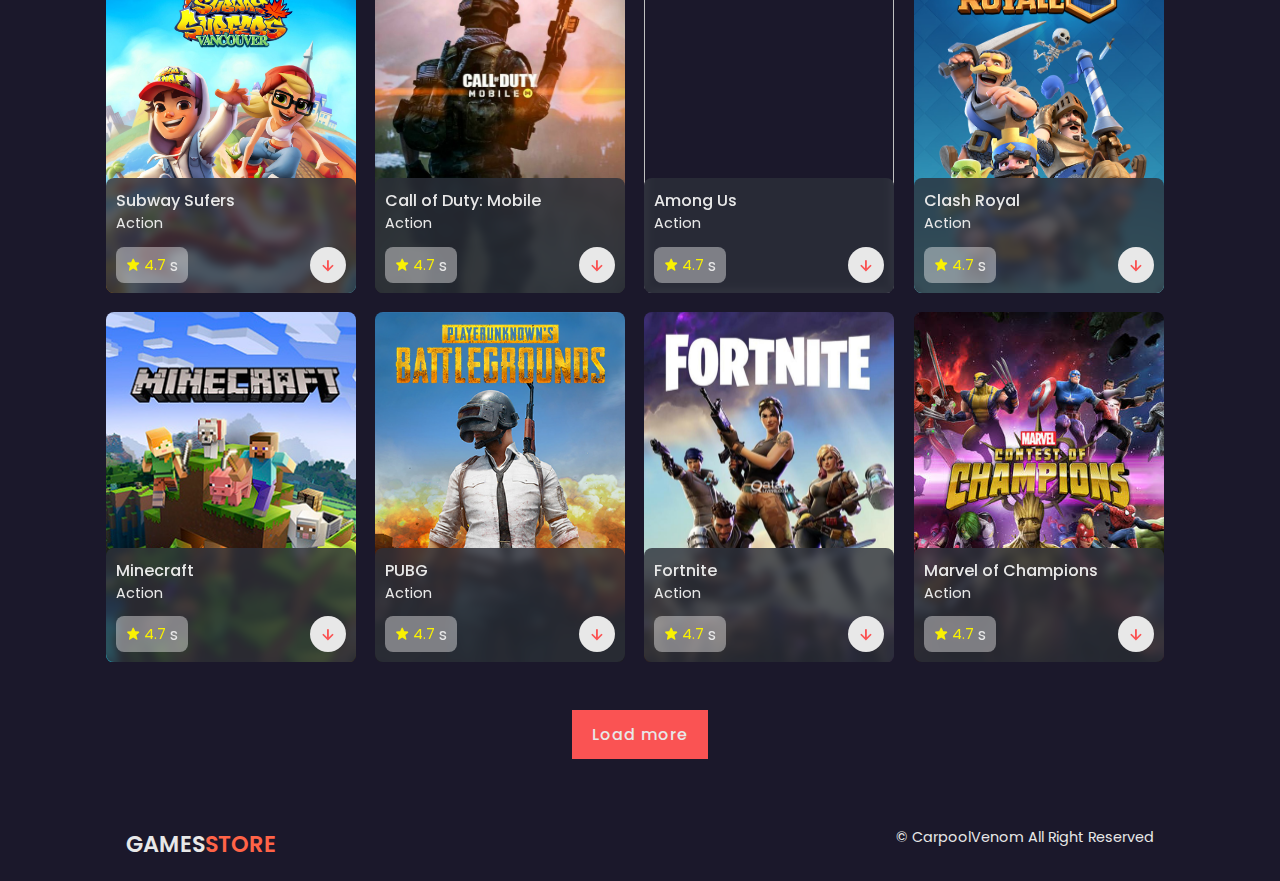
==== commit 3838dc75: "Add files via upload" ====
--- a/index.html
+++ b/index.html
@@ -65,7 +65,7 @@
     </header>
     <!-- Home Section Start -->
     <section class="home container" id="home">
-        <img src="img/home.png" alt="">
+        <img src="img/valorant.jpeg" alt="">
         <div class="home-text">
             <h1>CITY OF THE <br> FUTURE</h1>
             <a href="#" class="btn">Available Now</a>
@@ -224,7 +224,147 @@
 
         </div>
     </section>
-<!-- Trending Section End -->
+<!-- Trending  Section End -->
+
+
+    <!-- New Section Start -->
+
+    <section class="new container" id="new">
+    <div class="heading">
+        <i class='bx bx-game' ></i>
+        <h2>PC Games</h2>
+    </div>
+    <!-- Content -->
+    <div class="new-content">
+        <!-- Box 1 -->
+        <div class="box">
+            <img src="img/Valorant Game Poster.jfif" alt="">
+            <div class="box-text">
+                <h2>valorant</h2>
+                <h3>Action</h3>
+                <div class="rating-download">
+                    <div class="rating">
+                        <i class='bx bxs-star'></i>                                
+                        <span>4.7</span>s
+                    </div>
+                    <a href="valorant.html" class="box-btn"><i class='bx bx-down-arrow-alt'></i></a>
+                </div>
+            </div>
+        </div>
+        <!-- Box 2 -->
+        <div class="box">
+            <img src="img/apexlegend.jpg" alt="">
+            <div class="box-text">
+                <h2>A.P.E.X Legends</h2>
+                <h3>Action</h3>
+                <div class="rating-download">
+                    <div class="rating">
+                        <i class='bx bxs-star'></i>                                
+                        <span>4.7</span>s
+                    </div>
+                    <a href="#" class="box-btn"><i class='bx bx-down-arrow-alt'></i></a>
+                </div>
+            </div>
+        </div>
+        <!-- Box 3 -->
+        <div class="box">
+            <img src="img/battlefield00 .webp"alt="">
+            <div class="box-text">
+                <h2>Battlefield 5</h2>
+                <h3>Action</h3>
+                <div class="rating-download">
+                    <div class="rating">
+                        <i class='bx bxs-star'></i>                                
+                        <span>4.7</span>s
+                    </div>
+                    <a href="amongus.html" class="box-btn"><i class='bx bx-down-arrow-alt'></i></a>
+                </div>
+            </div>
+        </div>
+        <!-- Box 4 -->
+        <div class="box">
+            <img src="img/Froza.jfif" alt="">
+            <div class="box-text">
+                <h2>Froza Horizon</h2>
+                <h3>Racing</h3>
+                <div class="rating-download">
+                    <div class="rating">
+                        <i class='bx bxs-star'></i>                                
+                        <span>4.7</span>s
+                    </div>
+                    <a href="./Clashroyal.html" class="box-btn"><i class='bx bx-down-arrow-alt'></i></a>
+                </div>
+            </div>
+        </div>
+        <!-- Box 5 -->
+        <div class="box">
+            <img src="img/trending2.jpg" alt="">
+            <div class="box-text">
+                <h2>BAttlefield-2042</h2>
+                <h3>Action</h3>
+                <div class="rating-download">
+                    <div class="rating">
+                        <i class='bx bxs-star'></i>                                
+                        <span>4.7</span>s
+                    </div>
+                    <a href="minecraft.html" class="box-btn"><i class='bx bx-down-arrow-alt'></i></a>
+                </div>
+            </div>
+        </div>
+        <!-- Box 6 -->
+        <div class="box">
+            <img src="img/GOW.jfif" alt="">
+            <div class="box-text">
+                <h2>God Of War</h2>
+                <h3>Action</h3>
+                <div class="rating-download">
+                    <div class="rating">
+                        <i class='bx bxs-star'></i>                                
+                        <span>4.7</span>s
+                    </div>
+                    <a href="pubg.html" class="box-btn"><i class='bx bx-down-arrow-alt'></i></a>
+                </div>
+            </div>
+        </div><!-- Box 7 -->
+        <div class="box">
+            <img src="img/new6.png" alt="">
+            <div class="box-text">
+                <h2>PUBG PC</h2>
+                <h3>Action</h3>
+                <div class="rating-download">
+                    <div class="rating">
+                        <i class='bx bxs-star'></i>                                
+                        <span>4.7</span>s
+                    </div>
+                    <a href="#" class="box-btn"><i class='bx bx-down-arrow-alt'></i></a>
+                </div>
+            </div>
+        </div>
+        <!-- Box 8 -->
+        <div class="box">
+            <img src="img/trending1.webp" alt="">
+            <div class="box-text">
+                <h2>Cyberpunk2077</h2>
+                <h3>Action</h3>
+                <div class="rating-download">
+                    <div class="rating">
+                        <i class='bx bxs-star'></i>                                
+                        <span>4.7</span>s
+                    </div>
+                    <a href="#" class="box-btn"><i class='bx bx-down-arrow-alt'></i></a>
+                </div>
+            </div>
+        </div>
+    </div>
+    <div class="Next-page">
+        <a href="#">Load More</a>
+    </div>
+    </section>
+    <!-- New Section End -->
+
+
+
+
     
     <!-- New Section Start -->
 
@@ -246,7 +386,7 @@
                             <i class='bx bxs-star'></i>                                
                             <span>4.7</span>s
                         </div>
-                        <a href="download.html" class="box-btn"><i class='bx bx-down-arrow-alt'></i></a>
+                        <a href="Subway Surface.html" class="box-btn"><i class='bx bx-down-arrow-alt'></i></a>
                     </div>
                 </div>
             </div>
@@ -267,9 +407,68 @@
             </div>
             <!-- Box 3 -->
             <div class="box">
-                <img src="img/new3.jpg "alt="">
-                <div class="box-text">
-                    <h2>Free Guy</h2>
+                <img src="img/amongus.png "alt="">
+                <div class="box-text">
+                    <h2>Among Us</h2>
+                    <h3>Action</h3>
+                    <div class="rating-download">
+                        <div class="rating">
+                            <i class='bx bxs-star'></i>                                
+                            <span>4.7</span>s
+                        </div>
+                        <a href="amongus.html" class="box-btn"><i class='bx bx-down-arrow-alt'></i></a>
+                    </div>
+                </div>
+            </div>
+            <!-- Box 4 -->
+            <div class="box">
+                <img src="img/new4.jpg" alt="">
+                <div class="box-text">
+                    <h2>Clash Royal</h2>
+                    <h3>Action</h3>
+                    <div class="rating-download">
+                        <div class="rating">
+                            <i class='bx bxs-star'></i>                                
+                            <span>4.7</span>s
+                        </div>
+                        <a href="./Clashroyal.html" class="box-btn"><i class='bx bx-down-arrow-alt'></i></a>
+                    </div>
+                </div>
+            </div>
+            <!-- Box 5 -->
+            <div class="box">
+                <img src="img/new5.png" alt="">
+                <div class="box-text">
+                    <h2>Minecraft</h2>
+                    <h3>Action</h3>
+                    <div class="rating-download">
+                        <div class="rating">
+                            <i class='bx bxs-star'></i>                                
+                            <span>4.7</span>s
+                        </div>
+                        <a href="minecraft.html" class="box-btn"><i class='bx bx-down-arrow-alt'></i></a>
+                    </div>
+                </div>
+            </div>
+            <!-- Box 6 -->
+            <div class="box">
+                <img src="img/new6.png" alt="">
+                <div class="box-text">
+                    <h2>PUBG</h2>
+                    <h3>Action</h3>
+                    <div class="rating-download">
+                        <div class="rating">
+                            <i class='bx bxs-star'></i>                                
+                            <span>4.7</span>s
+                        </div>
+                        <a href="pubg.html" class="box-btn"><i class='bx bx-down-arrow-alt'></i></a>
+                    </div>
+                </div>
+            </div><!-- Box 7 -->
+            <div class="box">
+                <img src="img/new7.png" alt="">
+                <div class="box-text">
+                    <h2>Fortnite</h2>
                     <h3>Action</h3>
                     <div class="rating-download">
                         <div class="rating">
@@ -280,11 +479,11 @@
                     </div>
                 </div>
             </div>
-            <!-- Box 4 -->
-            <div class="box">
-                <img src="img/new4.jpg" alt="">
-                <div class="box-text">
-                    <h2>Clash Royal</h2>
+            <!-- Box 8 -->
+            <div class="box">
+                <img src="img/new8.jpg" alt="">
+                <div class="box-text">
+                    <h2>Marvel of Champions</h2>
                     <h3>Action</h3>
                     <div class="rating-download">
                         <div class="rating">
@@ -295,68 +494,9 @@
                     </div>
                 </div>
             </div>
-            <!-- Box 5 -->
-            <div class="box">
-                <img src="img/new5.png" alt="">
-                <div class="box-text">
-                    <h2>Minecraft</h2>
-                    <h3>Action</h3>
-                    <div class="rating-download">
-                        <div class="rating">
-                            <i class='bx bxs-star'></i>                                
-                            <span>4.7</span>s
-                        </div>
-                        <a href="#" class="box-btn"><i class='bx bx-down-arrow-alt'></i></a>
-                    </div>
-                </div>
-            </div>
-            <!-- Box 6 -->
-            <div class="box">
-                <img src="img/new6.png" alt="">
-                <div class="box-text">
-                    <h2>PUBG</h2>
-                    <h3>Action</h3>
-                    <div class="rating-download">
-                        <div class="rating">
-                            <i class='bx bxs-star'></i>                                
-                            <span>4.7</span>s
-                        </div>
-                        <a href="#" class="box-btn"><i class='bx bx-down-arrow-alt'></i></a>
-                    </div>
-                </div>
-            </div><!-- Box 7 -->
-            <div class="box">
-                <img src="img/new7.png" alt="">
-                <div class="box-text">
-                    <h2>Fortnite</h2>
-                    <h3>Action</h3>
-                    <div class="rating-download">
-                        <div class="rating">
-                            <i class='bx bxs-star'></i>                                
-                            <span>4.7</span>s
-                        </div>
-                        <a href="#" class="box-btn"><i class='bx bx-down-arrow-alt'></i></a>
-                    </div>
-                </div>
-            </div>
-            <!-- Box 8 -->
-            <div class="box">
-                <img src="img/new8.jpg" alt="">
-                <div class="box-text">
-                    <h2>Marvel of Champions</h2>
-                    <h3>Action</h3>
-                    <div class="rating-download">
-                        <div class="rating">
-                            <i class='bx bxs-star'></i>                                
-                            <span>4.7</span>s
-                        </div>
-                        <a href="#" class="box-btn"><i class='bx bx-down-arrow-alt'></i></a>
-                    </div>
-                </div>
-            </div>
         </div>
         <div class="Next-page">
-            <a href="#">Next Page</a>
+            <a href="#">Load more</a>
         </div>
     </section>
     <!-- New Section End -->
--- a/style.css
+++ b/style.css
@@ -0,0 +1,585 @@
+@import url('https://fonts.googleapis.com/css2?family=Poppins:wght@400;500;600;700&display=swap');
+*{
+    font-family: 'Poppins', sans-serif;
+    margin: 0;
+    padding: 0;
+    scroll-behavior: smooth;
+    box-sizing: border-box;
+    list-style: none;
+    text-decoration: none;
+    scroll-padding-top: 2rem;
+}
+
+/* Variables */
+:root{
+    --main-color: #fa5353;
+    /* second Color Choice */
+    /* --main_color:#0d81ec; */
+    --dark-color:#1b182b;
+    --light-color:#322f40;
+    --text-color:hsl(0,0%,91%);
+}
+::selection{
+    color: var(--text-color);
+    background: var(--main-color );
+}
+section{
+    padding: 4rem 0 3rem;
+}
+
+img{
+    width: 100%;
+}
+body{
+    color: var(--text-color);
+    background: var(--dark-color);
+}
+
+.container{
+    max-width: 1068px;
+    margin: auto;
+    width: 100%;
+}
+header{
+    position: fixed;
+    top: 0;
+    left: 0;
+    width: 100%;
+    background: var(--dark-color);
+    z-index: 100;
+}
+
+/* Nav */
+.nav{
+    display:flex;
+    align-items: center;
+    justify-content: center;
+    padding: 16px 0;
+}
+/* Logo */
+.logo{
+    font-size: 1.4rem;
+    font-weight: 600;
+    color: var(--text-color);
+    text-transform: uppercase;
+    margin: 0 auto 0 0;
+}
+.logo span{
+    color: tomato;
+}
+/* Nav Icons */
+.nav-icons{
+    display: flex;
+    align-items: center;
+    column-gap: 1rem;
+}
+.nav-icons .bx{
+    font-size: 20px;
+    height: 44px;
+    width: 44px;
+    display: grid;
+    place-items: center;
+    color: var(--text-color);
+    background: var(--light-color);
+    border-radius: 50%;
+    cursor: pointer;
+}
+#bell-icon{
+    position: relative;
+}
+#bell-icon span{
+    content: "";
+    width: 5px;
+    height: 5px;
+    border-radius: 50%;
+    background: var(--main-color);
+    position: absolute;
+    top: 10px;
+    right: 14px;
+}
+.menu-icon{
+    display: flex;
+    flex-direction: column;
+    align-items: center;
+    justify-content: center;
+    row-gap: 5px;
+    height: 44px;
+    width: 44px;
+    border-radius: 50%;
+    background: var(--light-color);
+    cursor: pointer;
+    z-index: 200;
+    transition: 0.3s;
+}
+.menu-icon div{
+    display: block;
+    background: var(--text-color);
+    height: 2px;
+    width: 25px;
+    transition: 0.3s;
+}
+.move .line1{
+    transform: rotate(-45deg) translate(-5px);
+}
+.move .line2{
+    opacity: 0;
+}
+.move .line3{
+    transform: rotate(45deg) translate(-5px, -5px);
+}
+
+/* Menu */
+.menu{
+    position: fixed;
+    left: 0;
+    top: 0;
+    width: 100%;
+    height: 100vh;
+    background: rgba(0, 0, 14, 0.9);
+    z-index: 106;
+    display: flex;
+    align-items: center;
+    justify-content: space-between;
+    transition: 0.5s;
+    clip-path: circle(0% at 100% 0%);
+}
+.menu.active {
+    clip-path: circle(144% at 100% 0%);
+}
+.menu img{
+    width: 700px;
+}
+.navbar{
+    display: grid;
+    row-gap: 1rem;
+    text-align: right;
+    padding-right: 2rem;
+}
+.navbar a {
+    font-size: 1.6rem;
+    color: var(--text-color);
+    font-weight: 500;
+    transition: 0.2s;
+}
+.navbar a:hover{
+    border-bottom: 4px solid var(--main-color);
+    font-size: 1.8rem;
+}
+
+/* Notification */
+.notification{
+    position: absolute;
+    top: 110%;
+    right: 5rem;
+    background: var(--light-color);
+    width: 300px;
+    height: 350px;
+    border-radius: 0.5rem;
+    padding: 10px;
+    display: flex;
+    flex-direction: column;
+    row-gap: 1rem;
+    clip-path: circle(0% at 100% 0%);
+}
+.notification.active{
+    clip-path: circle(144% at 100% 0%);
+    transition: 0.3s;
+}
+.notification-box{
+    display: flex;
+    align-items: baseline;
+    column-gap: 1rem;
+    border-radius: 0.5rem;
+    background: var(--dark-color);
+    padding: 10px;
+}
+.notification-box .bx{
+    color: #faf102;
+}
+.box-color{
+    background: hsl(0 , 0%, 100%, 0.4);
+}
+.box-color .bx{
+    color: var(--main-color);
+}
+
+/* Home */
+.home {
+    position: relative;
+    min-height: 540px;
+    display: flex;
+    align-items: center;
+    justify-content: flex-end;
+    margin-top: 5rem;
+}
+.home img{
+    position: absolute;
+    width: 100%;
+    height: 100%;
+    object-fit: cover;
+    border-radius: 1.4rem;
+    z-index: -1;
+}
+.home-text{
+    padding-right: 4rem;
+    text-align: right;
+}
+.home-text h1{
+    font-size: 2.4rem;
+    text-transform: uppercase;
+    color: var(--dark-color);
+    margin-bottom: 1rem;
+}
+.btn{
+    background: var(--main-color);
+    padding: 15px 20px;
+    color: var(--text-color);
+    text-transform: uppercase;
+    font-size: 1rem;
+    letter-spacing: 1px;
+    font-weight: 500;
+    clip-path: polygon(0 0, 100% 0%, 100% 100%, 10% 100%, 0% 68%);
+}.btn:hover{
+    background: var(--light-color);
+    transition: 0.3s all linear;
+}
+
+/* Header  */
+.heading{
+    display: flex;
+    align-items: center;
+    column-gap: 1rem;
+    margin-bottom: 2rem;
+}
+.heading .bx {
+    font-size: 21px;
+    color: var(--text-color);
+    background: var(--main-color);
+    padding: 10px;
+    border-radius: 5rem;
+}
+
+.heading h2{
+    font-size: 1.2rem;
+    font-weight: 500;
+}
+.box{
+    position: relative;
+    width: 100%;
+    height: 350px;
+    border-radius: 0.5rem;
+}
+.box img{
+    width: 100%;
+    height: 100%;
+    object-fit: cover;
+    border-radius: 0.5rem;
+}
+.box .box-text{
+    position: absolute;
+    right: 0;
+    left: 0;
+    bottom: 0;
+    padding: 10px;
+    background: hsl(227 , 14%, 20%, 0.8);
+    backdrop-filter: blur(4px);
+    border-radius: 0.5rem;
+}
+.box .box-text h2{
+    font-size: 1rem;
+    font-weight: 500;
+}
+.box .box-text h3{
+    font-size: 0.9rem;
+    font-weight: 400;
+    margin-bottom: 0.8rem;
+}
+.rating-download{
+    display: flex;
+    justify-content: space-between;
+}
+.rating{
+    display: flex;
+    align-items: center;
+    column-gap: 4px;
+    background: hsl(0 , 0%, 100%, 0.4);
+    padding: 4px 10px;
+    border-radius: 0.5rem;
+}
+.rating .bx {
+    color: #faf102;
+    font-size: 0.9rem;
+}
+.rating span{
+    color: #faf102;
+    font-size: 0.9rem;
+}
+.box-btn .bx{
+    padding: 8px;
+    background: var(--text-color);
+    border-radius: 5rem;
+    color: var(--main-color);
+    font-weight: 400;
+    font-size: 20px;
+}
+.box-btn .bx:hover {
+    background: var(--dark-color);
+}
+
+/* New  */
+.new-content{
+    display: grid;
+    grid-template-columns: repeat(auto-fit, minmax(240px, 250px));
+    gap: 1.2rem;
+}
+.Next-page{
+    display: flex;
+    justify-content: center;
+    align-items: center;
+    margin-top: 3rem;
+}
+.Next-page a{
+    background: var(--main-color);
+    padding: 12px 20px;
+    color: var(--text-color);
+    letter-spacing: 1px;
+    font-weight: 500;
+}
+.Next-page a:hover{
+    background: var(--light-color);
+    transition: 0.3s all linear;
+}
+.copyright{
+    display: flex;
+    justify-content: space-between;
+    padding: 20px;
+}
+.copyright p{
+    font-size: 0.9rem;
+    color: var(--text-color);
+}
+
+/* Download Page CSS */
+.video-container video{
+    width: 100%;
+    aspect-ratio: 16/9;
+}
+.video-container {
+    margin-top: 5rem;
+}
+.about{
+    margin-top: 2rem;
+}
+.about h2{
+    display: inline-flex;
+    font-size: 1.4rem;
+    font-weight: 500;
+    border-bottom: 4px solid var(--main-color);
+}
+.about p{
+    font-size: 0.938rem;
+    margin-top: 1rem;
+    text-align: justify;
+}
+.screenshots h2{
+    display: inline-flex;
+    font-size: 1.4rem;
+    font-weight: 500;
+    border-bottom: 4px solid var(--main-color);
+    margin: 1.6rem 0;
+}
+.screenshots-content{
+    display: grid;
+    grid-template-columns: repeat(auto-fit, minmax(250px,auto));
+    gap: 10px;
+    justify-content: center;
+    max-width: 800px;
+    margin: auto;
+    width: 100%;
+}
+.screenshots-content img{
+    width: 100%;
+    height: 440px;
+    object-fit: cover;
+}
+.download{
+    max-width: 800px;
+    margin: auto;
+    width: 100%;
+    display: grid;
+    justify-content: center;
+    margin-top: 2rem;
+} 
+.download h2{
+    text-align: center;
+    font-size: 1.4rem;
+    font-weight: 500;
+    margin: 1.6rem;
+}
+.download-links{
+    display: grid;
+    grid-template-columns: repeat(3, 1fr);
+    gap: 10px;
+    margin-bottom: 2rem;
+}
+.download-links a{
+    text-align: center;
+    background: var(--main-color);
+    padding: 12px 20px;
+    color: var(--text-color);
+    letter-spacing: 1px;
+    font-weight: 500;
+}
+.download-links a:hover{
+    background: var(--light-color);
+    transition: 0.3s all linear;
+}
+/* Dsiplay Bl;ock For Deafault Scroll Bar */
+html::-webkit-scrollbar{
+    display: none;
+}
+/* Custom Scroll Bar */
+.progress{
+    position: fixed;
+    top: 0;
+    left: 0;
+    width: 100%;
+    height:4px;
+    z-index: 300;
+}
+.progress-bar{
+    height: 4px;
+    background: var(--main-color);
+    width: 0%;
+}
+
+
+/* Making Responsive / Breakpoints */
+@media (max-width: 1080px) {
+    .container {
+        margin: 0 auto;
+        width: 90%;
+    }
+    .nav {
+        padding: 10px 0;
+    }
+    .notification{
+        right: 4rem;
+    }
+    .menu img{
+        width: 500px;
+    }
+    section {
+        padding: 3rem 0 2rem;
+    }
+    .home {
+        margin-top: 4rem !important;
+        min-height: 440px;
+    }
+    .home img{
+        border-radius: 1rem;
+    }
+    .new-content{
+        grid-template-columns: repeat(auto-fit, minmax(200px, auto));
+    }
+    .video-container{
+        margin-top: 5rem !important;
+    }
+}
+/* For Medium Devices */
+@media (max-width: 774px) {
+    .notification{
+        right: 1rem;
+    }
+    .menu img{
+        width: 400px;
+    }
+    .home{
+        margin-top: 4rem !important;
+        min-height: 300px;
+    }
+    .home-text h1{
+        font-size: 2rem;
+    }
+    .btn{
+        padding:  12px 17px;
+    }
+    .screenshots-content{
+        grid-template-columns: repeat(auto-fit, minmax(250px, 300px));
+    }
+}
+@media (max-width:560px) {
+    .menu img{
+        display: none;
+    }
+    .menu {
+        justify-content: flex-end;
+    }
+    .nav{
+        padding: 8px 0 ;
+    }
+    .nav-icons .bx,
+    .menu-icon {
+        height: 40px;
+        width: 40px;
+    }
+    .home {
+        min-height: 240px;
+    }
+    .home-text{
+        padding-right: 1rem;
+    }
+    p {
+        font-size: 0.875rem;
+    }
+    .download-links {
+        grid-template-columns: 1fr;
+    }
+}
+/* For Small Devices */
+@media (max-width:360px) {
+    .logo {
+        font-size: 1.2rem;
+    }
+    .navbar a{
+        font-size: 1.3rem;
+    }
+    .navbar a:hover{
+        font-size: 1.4rem;
+    }
+    .notification{
+        width: 270px;
+    }
+    .home{
+        min-height: 214px;
+    }
+    .home-text h1{
+        font-size: 1.4rem;
+    }
+    .heading .bx{
+        padding: 8px;
+    }
+    .heading h2 {
+        font-size: 1.1rem;
+    }
+    .box{
+        height: 420px;
+    }
+    .copyright{
+        flex-direction: column;
+        align-items: center;
+        row-gap: 1rem;
+    }
+    .copyright .logo{
+        margin: 0;
+    }
+    .about h2,
+    .screenshots h2 .download h2{
+        font-size: 1.2rem;
+    }
+}
+
+
+
+
+
